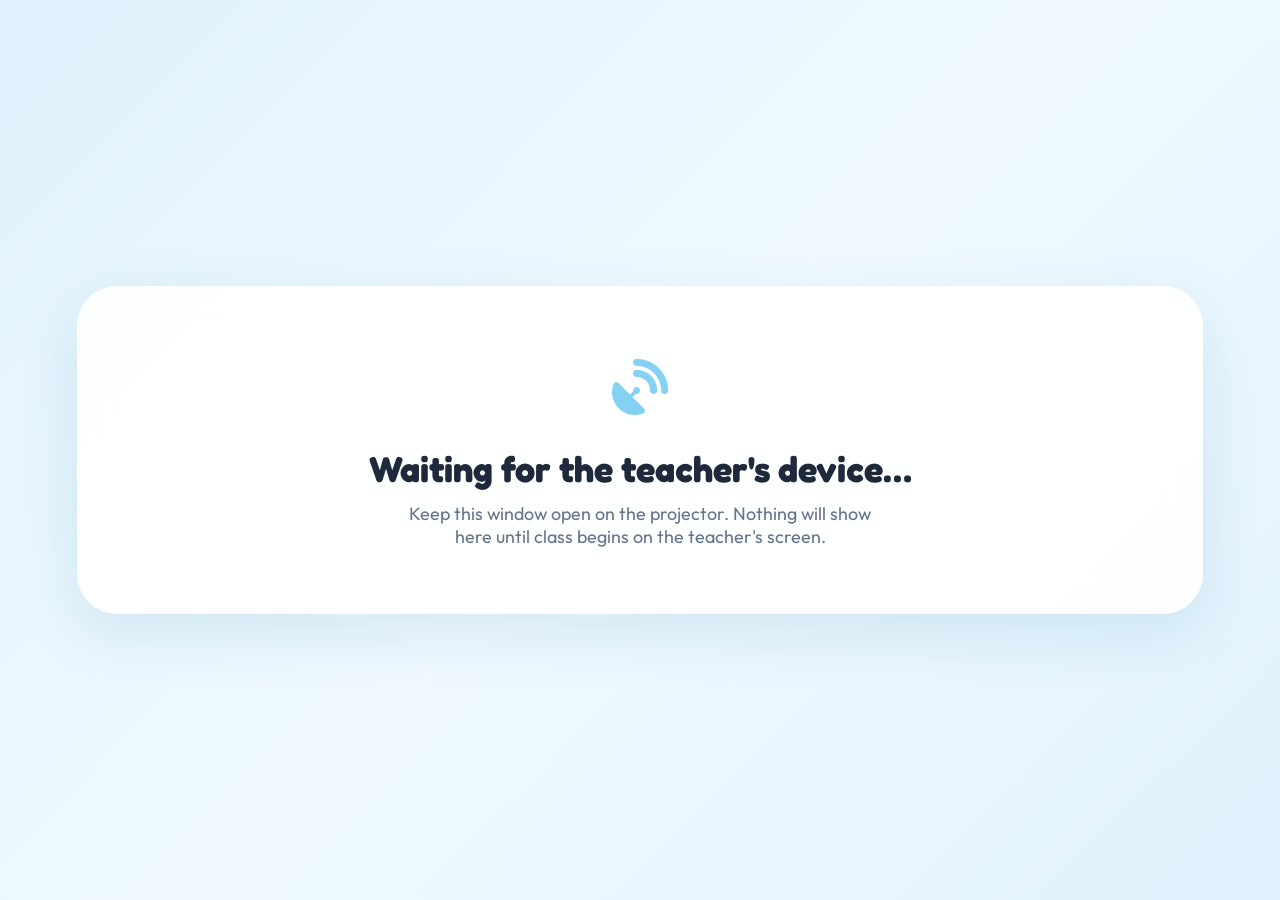
==== projector.html @ 95feb660 "Initial commit: Happy Minds portal Co-Authored-By: Claude Opus 5.5 <noreply@anthropic.com>" ====
<!DOCTYPE html>
<html lang="en">
<head>
    <meta charset="UTF-8">
    <meta name="viewport" content="width=device-width, initial-scale=1.0">
    <title>Happy Minds — Projector</title>
    <link rel="icon" type="image/png" href="assets/logo_icon.png">
    <link rel="preconnect" href="https://fonts.googleapis.com">
    <link rel="preconnect" href="https://fonts.gstatic.com" crossorigin>
    <link href="https://fonts.googleapis.com/css2?family=Outfit:wght@400;500;600;700;800;900&family=Fredoka:wght@500;600;700&display=swap" rel="stylesheet">
    <link rel="stylesheet" href="https://cdnjs.cloudflare.com/ajax/libs/font-awesome/6.4.0/css/all.min.css">
    <link rel="stylesheet" href="projector.css">
    <!-- Chapter 1's Noun Detective practice is mirrored here by reusing its
         own scoped stylesheet directly (all rules scoped under
         #chapter1-practice — see that file's header), rather than
         reinventing equivalent styles. Never loads chapter1-practice.js. -->
    <link rel="stylesheet" href="chapter1-practice.css">
    <!--
        Projector View — the second, student-facing surface described in the
        Developer Brief's "Teacher mode" section: "The projector shows only
        what students need; the script lives on the teacher's device."

        This page NEVER loads app.js and NEVER touches chapter.prep (the
        teacher script data). It only reads chapters-data.js for student-safe
        fields (video, storybook, thinkTalk question text) — so there is no
        script for anyone to find even by inspecting this page's source.

        It is driven entirely by BroadcastChannel messages sent from the
        teacher's own Explore screen in the same browser (see
        openProjectorView() and the broadcast() calls in app.js). No backend,
        no network call — same-device, same-origin, two windows.
    -->
    <script src="chapters-data.js"></script>
</head>
<body>
    <div class="projector-stage" id="projectorStage">

        <!-- Waiting screen: shown until the teacher's window sends a state -->
        <div class="proj-screen proj-waiting active" id="proj-waiting">
            <div class="proj-card">
                <div class="proj-waiting-icon"><i class="fa-solid fa-satellite-dish"></i></div>
                <h1>Waiting for the teacher's device…</h1>
                <p>Keep this window open on the projector. Nothing will show here until class begins on the teacher's screen.</p>
            </div>
        </div>

        <!-- 1. Settle & Breathe — full-bleed, same blue as .settle-card -->
        <div class="proj-screen proj-settle" id="proj-settle">
            <div class="proj-door"><i class="fa-solid fa-door-open"></i></div>
            <h1 class="proj-breathe-text" id="proj-breathe-text">Breathe in...</h1>
        </div>

        <!-- 2. Watch the video -->
        <div class="proj-screen proj-video" id="proj-video">
            <video id="projVideo" class="proj-video-el"></video>
            <div id="projYoutubePlayer" class="proj-video-el"></div>
        </div>

        <!-- 3. Storybook read-along — the same warm card as the teacher's own storybook -->
        <div class="proj-screen proj-storybook" id="proj-storybook">
            <div class="proj-storybook-card" id="proj-storybook-card">
                <div class="proj-storybook-char" id="proj-storybook-char">
                    <img id="proj-storybook-img" src="" alt="">
                </div>
                <p class="proj-storybook-text" id="proj-storybook-text"></p>

                <!-- Shown instead of the two elements above when this page has
                     its own illustration (chapters-data.js page.image) -->
                <div class="proj-storybook-illustrated" id="proj-storybook-illustrated">
                    <img class="proj-storybook-illustration" id="proj-storybook-illustration-img" src="" alt="">
                    <div class="proj-storybook-caption" id="proj-storybook-caption"></div>
                </div>
            </div>
            <div class="proj-storybook-dots" id="proj-storybook-dots"></div>
        </div>

        <!-- 4. Think & Talk — one question card at a time -->
        <div class="proj-screen proj-thinktalk" id="proj-thinktalk">
            <div class="proj-card">
                <div class="proj-thinktalk-badge"><i class="fa-solid fa-comments"></i> Think &amp; Talk</div>
                <h1 class="proj-thinktalk-question" id="proj-thinktalk-question"></h1>
            </div>
        </div>

        <!-- 5. Draw your world -->
        <div class="proj-screen proj-draw" id="proj-draw">
            <div class="proj-card">
                <h1><i class="fa-solid fa-palette"></i> Draw Your World</h1>
                <p class="proj-draw-sub">Add at least 6–7 things to your map.</p>
                <div class="proj-draw-timer" id="proj-draw-timer" style="display:none;">
                    <svg viewBox="0 0 120 120" class="proj-timer-ring">
                        <circle cx="60" cy="60" r="54" class="proj-timer-track"></circle>
                        <circle cx="60" cy="60" r="54" class="proj-timer-fill" id="proj-timer-fill"></circle>
                    </svg>
                    <span class="proj-timer-label" id="proj-timer-label">7:00</span>
                </div>
            </div>
        </div>

        <!-- 6. Wrap up -->
        <div class="proj-screen proj-wrapup" id="proj-wrapup">
            <div class="proj-card">
                <div class="proj-wrapup-emoji">👏</div>
                <h1>Give yourself a clap!</h1>
                <p>Next up: a word adventure.</p>
            </div>
        </div>

        <!-- ===== Create stage ===== -->

        <!-- Opening ritual: full-bleed cyan, door + the word wall carried over from Explore -->
        <div class="proj-screen proj-create-ritual" id="proj-create-ritual">
            <div class="proj-door"><i class="fa-solid fa-door-open"></i></div>
            <h1>Welcome back, explorers!</h1>
            <div class="proj-wall-tiles" id="proj-wall-tiles"></div>
        </div>

        <!-- Story starter, in large text -->
        <div class="proj-screen proj-create-starter" id="proj-create-starter">
            <div class="proj-card">
                <div class="proj-thinktalk-badge"><i class="fa-solid fa-flag"></i> Story Starter</div>
                <h1 class="proj-starter-text" id="proj-starter-text"></h1>
            </div>
        </div>

        <!-- Teacher's model story, revealed one sentence at a time, nouns highlighted -->
        <div class="proj-screen proj-create-model" id="proj-create-model">
            <div class="proj-card">
                <div class="proj-thinktalk-badge"><i class="fa-solid fa-chalkboard"></i> Model Story</div>
                <h1 class="proj-model-text" id="proj-model-text"></h1>
                <div class="proj-storybook-dots" id="proj-model-dots"></div>
            </div>
        </div>

        <!-- Write your story: calm countdown + reminder + word bank -->
        <div class="proj-screen proj-create-write" id="proj-create-write">
            <div class="proj-card">
                <h1><i class="fa-solid fa-pencil"></i> Write Your Story</h1>
                <p class="proj-draw-sub" id="proj-write-reminder">Use words from the wall below.</p>
                <div class="proj-wall-tiles" id="proj-write-wall-tiles"></div>
            </div>
        </div>

        <!-- Check my story: the same 3-item checklist students tick on paper -->
        <div class="proj-screen proj-create-check" id="proj-create-check">
            <div class="proj-card">
                <h1><i class="fa-solid fa-clipboard-check"></i> Check My Story</h1>
                <ul class="proj-checklist">
                    <li>I used at least 2 nouns from my list</li>
                    <li>My names start with capital letters</li>
                    <li>My story has a beginning</li>
                </ul>
            </div>
        </div>

        <!-- ===== Practice stage (generic 5-activity template, Chapters 2-24) ===== -->
        <div class="proj-screen proj-practice" id="proj-practice">
            <div class="proj-card">
                <div class="proj-practice-header">
                    <div class="proj-thinktalk-badge" id="proj-practice-badge"></div>
                    <span class="proj-practice-counter" id="proj-practice-counter"></span>
                </div>

                <!-- Word Detective: just the clue, large -->
                <div class="proj-practice-body" id="proj-practice-detective" style="display:none;">
                    <h1 class="proj-practice-clue" id="proj-practice-clue"></h1>
                </div>

                <!-- Word Sort: empty zones that fill up as the teacher places tiles -->
                <div class="proj-practice-body" id="proj-practice-sort" style="display:none;">
                    <div class="proj-sort-zones" id="proj-sort-zones"></div>
                </div>

                <!-- Sentence Builder: the sentence assembling word by word -->
                <div class="proj-practice-body" id="proj-practice-builder" style="display:none;">
                    <p class="proj-draw-sub">Building the sentence…</p>
                    <div class="proj-builder-assembly" id="proj-builder-assembly"></div>
                </div>

                <!-- Word Search: the same grid, found words highlight live -->
                <div class="proj-practice-body" id="proj-practice-search" style="display:none;">
                    <div class="proj-ws-layout">
                        <div class="proj-ws-grid" id="proj-ws-grid"></div>
                        <div class="proj-ws-word-list" id="proj-ws-word-list"></div>
                    </div>
                </div>

                <!-- Quick Check: question + options, read aloud -->
                <div class="proj-practice-body" id="proj-practice-quickcheck" style="display:none;">
                    <h1 class="proj-practice-question" id="proj-practice-question"></h1>
                    <div class="proj-quickcheck-options" id="proj-quickcheck-options"></div>
                </div>
            </div>

            <!-- Shared result flash, shown briefly on any activity -->
            <div class="proj-practice-result" id="proj-practice-result" style="display:none;"></div>
        </div>

        <!-- Chapter 1's Noun Detective — full mirror of the teacher's own
             screen (see projector.js's renderC1* functions and
             chapter1-practice.js's "PROJECTOR MIRRORING" section). Reuses
             chapter1-practice.css's classes directly; interactive controls
             (buttons, text inputs, the Hunt modal) are left out — the class
             watches, they don't tap the screen. -->
        <div class="proj-screen proj-practice-c1" id="proj-practice-c1">
            <div id="chapter1-practice">

                <div class="screen" id="screen-discover">
                    <div class="mission-header">
                        <div class="mission-badge">MISSION 1 · DISCOVER</div>
                        <h2 class="mission-title">🔎 Look Carefully!</h2>
                        <p class="mission-instruction">Can you find something we can name?</p>
                    </div>
                    <div class="guide">
                        <div class="char-token token-girl"><img src="assets/chapter1-practice/characters/girl.jpg" alt="Guide"></div>
                        <div class="guide-bubble">Let's investigate! Something glowing in the magical world...</div>
                    </div>
                    <div class="world-scene" id="proj-c1-discover-scene">
                        <img class="world-bg" src="assets/chapter1-practice/world/background.png" alt="Magical world to explore">
                    </div>
                    <div id="proj-c1-discover-result" class="center-col" style="display:none;">
                        <div class="activity-panel">
                            <div class="noun-display" id="proj-c1-discover-noun-display"></div>
                            <p style="font-size:1.2rem; color:var(--c-text-light); font-weight:500;">This is a <strong>noun</strong> — a naming word!</p>
                        </div>
                    </div>
                </div>

                <div class="screen" id="screen-classify">
                    <div class="mission-header">
                        <div class="mission-badge">MISSION 2 · CLASSIFY</div>
                        <h2 class="mission-title">📋 Classify the Noun</h2>
                        <p class="mission-instruction">Is it a Common Noun or a Proper Noun?</p>
                    </div>
                    <div class="activity-panel">
                        <div class="noun-display" id="proj-c1-classify-noun-display"></div>
                        <div id="proj-c1-classify-result" class="center-col" style="display:none; margin-top:8px;"></div>
                    </div>
                </div>

                <div class="screen" id="screen-why">
                    <div class="mission-header">
                        <div class="mission-badge">MISSION 3 · WHY?</div>
                        <h2 class="mission-title">🤔 Why is it Special?</h2>
                    </div>
                    <div class="activity-panel">
                        <div class="comparison-box">
                            <div class="comparison-item common-side">
                                <div class="comparison-word" style="color:var(--c-common);">🐉 dragon</div>
                                <div class="comparison-label" style="color:var(--c-common);">Common Noun</div>
                                <p class="comparison-sub">a general name</p>
                            </div>
                            <div class="comparison-arrow">→</div>
                            <div class="comparison-item proper-side">
                                <div class="comparison-word" style="color:var(--c-proper);">✨ Flame</div>
                                <div class="comparison-label" style="color:var(--c-proper);">Proper Noun</div>
                                <p class="comparison-sub">a special name</p>
                            </div>
                        </div>
                        <h3 style="font-size:1.4rem; margin: 20px 0 4px;">Why is <span style="color:var(--c-proper);">Flame</span> a Proper Noun?</h3>
                        <div class="options-list" id="proj-c1-why-options">
                            <div class="option-btn" data-answer="a"><span class="option-letter">A</span><span>It is an animal</span></div>
                            <div class="option-btn" data-answer="b"><span class="option-letter">B</span><span>It is a special name given to the dragon</span></div>
                            <div class="option-btn" data-answer="c"><span class="option-letter">C</span><span>It is a place</span></div>
                        </div>
                        <div id="proj-c1-why-result" class="center-col" style="display:none;"></div>
                    </div>
                </div>

                <div class="screen" id="screen-name">
                    <div class="mission-header">
                        <div class="mission-badge">MISSION 4 · NAME IT</div>
                        <h2 class="mission-title">✨ Magical Naming Machine</h2>
                    </div>
                    <div class="naming-machine">
                        <div class="naming-chips" id="proj-c1-naming-chips"></div>
                        <div class="noun-display common" id="proj-c1-naming-preview"></div>
                        <span class="noun-badge common">Common Noun</span>
                        <div class="transform-result" id="proj-c1-transform-result">
                            <div class="transform-arrow">⬇️</div>
                            <div class="noun-display proper" id="proj-c1-transform-name"></div>
                            <span class="noun-badge proper">Proper Noun</span>
                            <div class="result-card" style="margin:18px auto 0;">
                                <div class="result-emoji">✨</div>
                                <div class="result-title">Magical!</div>
                                <p class="result-text">
                                    <strong id="proj-c1-transform-common-name"></strong> is a Common Noun.<br>
                                    <strong id="proj-c1-transform-proper-name"></strong> is a Proper Noun because it's a special name!
                                </p>
                            </div>
                        </div>
                    </div>
                </div>

                <div class="screen" id="screen-fix">
                    <div class="mission-header">
                        <div class="mission-badge">MISSION 5 · FIX</div>
                        <h2 class="mission-title">🚨 Grammar Fixer</h2>
                        <div class="rule-banner">⭐ Proper Nouns begin with CAPITAL LETTERS</div>
                    </div>
                    <div class="activity-panel">
                        <div class="fixer-sentence" id="proj-c1-fixer-sentence"></div>
                        <div id="proj-c1-fixer-result" class="center-col" style="display:none;"></div>
                    </div>
                </div>

                <div class="screen" id="screen-hunt">
                    <div class="mission-header">
                        <div class="mission-badge">MISSION 6 · HUNT</div>
                        <h2 class="mission-title">🔎 Noun Hunt</h2>
                        <p class="mission-instruction">Find 5 Common Nouns, then give some special names to create 3 Proper Nouns!</p>
                    </div>
                    <div class="hunt-layout">
                        <div class="world-scene" id="proj-c1-hunt-scene">
                            <img class="world-bg" src="assets/chapter1-practice/world/background.png" alt="Magical world to explore">
                        </div>
                        <div class="hunt-sidebar">
                            <div class="collection-box common-collection">
                                <div class="collection-title common-title">📘 Common Nouns</div>
                                <div class="collection-progress" id="proj-c1-common-progress">Found: 0 / 5</div>
                                <div class="collection-items" id="proj-c1-common-collection"></div>
                            </div>
                            <div class="collection-box proper-collection">
                                <div class="collection-title proper-title">📕 Proper Nouns</div>
                                <div class="collection-progress" id="proj-c1-proper-progress">Found: 0 / 3</div>
                                <div class="collection-items" id="proj-c1-proper-collection"></div>
                            </div>
                        </div>
                    </div>
                </div>

                <div class="screen" id="screen-quickcheck">
                    <div class="mission-header">
                        <div class="mission-badge">QUICK CHECK · CLOSE</div>
                        <h2 class="mission-title">🙋 Quick Check</h2>
                        <p class="mission-instruction">Ask the class, then take a show of hands!</p>
                    </div>
                    <div class="activity-panel" id="proj-c1-quickcheck-panel"></div>
                </div>

                <div class="screen" id="screen-complete">
                    <div class="completion-screen">
                        <span class="trophy-icon">🏆</span>
                        <h2 class="completion-title">🌟 Practice Complete! 🌟</h2>
                        <p class="completion-subtitle">You are officially Noun Detectives!</p>
                        <div class="checklist" id="proj-c1-completion-checklist"></div>
                    </div>
                </div>

            </div>
        </div>

        <!-- ===== Perform stage ===== -->

        <!-- Feedback frame, modeled before pairs begin — full-bleed green -->
        <div class="proj-screen proj-perform-frame" id="proj-perform-frame">
            <div class="proj-thinktalk-badge"><i class="fa-solid fa-comments"></i> Feedback Frame</div>
            <h1>"I loved ___.<br>One cool thing: ___."</h1>
        </div>

        <!-- Pair share: a big, calm countdown driven by the teacher's controls -->
        <div class="proj-screen proj-perform-pair" id="proj-perform-pair">
            <div class="proj-card">
                <h1><i class="fa-solid fa-user-group"></i> Pair Share</h1>
                <p class="proj-draw-sub">Read slowly — like telling a secret.</p>
                <div class="proj-draw-timer" style="display:flex;">
                    <svg viewBox="0 0 120 120" class="proj-timer-ring">
                        <circle cx="60" cy="60" r="54" class="proj-timer-track"></circle>
                        <circle cx="60" cy="60" r="54" class="proj-timer-fill" id="proj-pair-timer-fill"></circle>
                    </svg>
                    <span class="proj-timer-label" id="proj-pair-timer-label">4:00</span>
                </div>
            </div>
        </div>

        <!-- Explorer's Stage: volunteer spotlight + applause -->
        <div class="proj-screen proj-perform-spotlight" id="proj-perform-spotlight">
            <div class="proj-card">
                <div class="proj-spotlight-icon" id="proj-spotlight-icon"><i class="fa-solid fa-microphone"></i></div>
                <h1 id="proj-spotlight-text">Ask for a volunteer…</h1>
            </div>
        </div>

        <!-- Close: the door closes on today's session — full-bleed green -->
        <div class="proj-screen proj-perform-close" id="proj-perform-close">
            <div class="proj-door closing"><i class="fa-solid fa-door-closed"></i></div>
            <h1>See you next time, explorers!</h1>
        </div>

    </div>

    <script src="projector.js"></script>
    <!-- YouTube IFrame API: loaded async, calls window.onYouTubeIframeAPIReady (defined in projector.js) when ready -->
    <script src="https://www.youtube.com/iframe_api"></script>
</body>
</html>
---- projector.css ----
/* ==========================================================================
   Projector View — the SAME Happy Minds UI as the teacher's screen, just
   large-format for the back of the room. Reuses the app's real design
   system (sky-gradient background, white glass cards, the exact ritual/
   stage gradients) instead of inventing a separate dark "presentation"
   theme — this page never loads styles.css, so the values below are
   duplicated on purpose, not reinvented.
   ========================================================================== */

:root {
    --primary-blue: #0EA5E9;
    --accent-green: #10B981;
    --accent-orange: #F59E0B;
    --accent-pink: #EC4899;
    --accent-cyan: #06B6D4;
    --text-dark: #1E293B;
    --text-muted: #64748B;

    --bg-gradient-sky: linear-gradient(135deg, #E0F2FE 0%, #F0F9FF 50%, #E0F2FE 100%);
    --shadow-soft: 0 10px 30px rgba(14, 116, 144, 0.08);

    --font-display: 'Fredoka', 'Outfit', sans-serif;
    --font-main: 'Outfit', sans-serif;
}

* { box-sizing: border-box; margin: 0; padding: 0; }

html, body {
    width: 100%;
    height: 100%;
    overflow: hidden;
    background: var(--bg-gradient-sky);
    font-family: var(--font-main);
    color: var(--text-dark);
}

.projector-stage {
    position: relative;
    width: 100vw;
    height: 100vh;
}

.proj-screen {
    position: absolute;
    inset: 0;
    display: flex;
    flex-direction: column;
    align-items: center;
    justify-content: center;
    text-align: center;
    padding: 5vh 6vw;
    opacity: 0;
    visibility: hidden;
    transform: scale(0.98);
    transition: opacity 0.5s ease, transform 0.5s ease;
}

.proj-screen.active {
    opacity: 1;
    visibility: visible;
    transform: scale(1);
}

/* A floating white card, scaled up — the same surface as .hero-card /
   .reveal-card / .think-talk-section, just bigger. Most screens sit on
   this; the few full-bleed colour screens (settle, rituals) opt out via
   the .proj-full-bleed modifier below. */
.proj-card {
    background: rgba(255, 255, 255, 0.92);
    backdrop-filter: blur(16px);
    border: 2px solid rgba(255, 255, 255, 0.7);
    border-radius: 40px;
    box-shadow: 0 20px 60px rgba(14, 116, 144, 0.12);
    padding: clamp(32px, 5vw, 72px) clamp(32px, 6vw, 96px);
    max-width: 1300px;
    width: 100%;
    display: flex;
    flex-direction: column;
    align-items: center;
}

.proj-badge, .proj-thinktalk-badge {
    display: inline-flex;
    align-items: center;
    gap: 10px;
    background: #F0F9FF;
    color: var(--primary-blue);
    border-radius: 9999px;
    padding: 10px 24px;
    font-weight: 800;
    font-size: clamp(14px, 1.3vw, 18px);
    margin-bottom: clamp(24px, 3vw, 40px);
}

/* ---------- Waiting ---------- */
.proj-waiting-icon {
    font-size: 56px;
    color: var(--primary-blue);
    opacity: 0.5;
    margin-bottom: 24px;
}

.proj-waiting h1 {
    font-family: var(--font-display);
    font-size: clamp(24px, 3vw, 36px);
    color: var(--text-dark);
    margin-bottom: 12px;
}

.proj-waiting p {
    font-size: clamp(14px, 1.4vw, 18px);
    color: var(--text-muted);
    max-width: 480px;
}

/* ---------- 1. Settle & breathe ---------- */
/* Full-bleed, exactly .settle-card's blue gradient — the same "opening
   ritual" colour the teacher's own screen uses for this step. */
.proj-settle {
    background: linear-gradient(135deg, #0EA5E9, #0284C7);
    color: white;
}

.proj-door {
    width: clamp(120px, 14vw, 200px);
    height: clamp(120px, 14vw, 200px);
    border-radius: 50%;
    background: rgba(255, 255, 255, 0.18);
    display: flex;
    align-items: center;
    justify-content: center;
    font-size: clamp(50px, 7vw, 90px);
    margin-bottom: 40px;
    animation: proj-float 3s ease-in-out infinite;
}

.proj-breathe-text {
    font-family: var(--font-display);
    font-weight: 600;
    font-size: clamp(36px, 6vw, 72px);
    letter-spacing: 0.5px;
}

@keyframes proj-float {
    0%, 100% { transform: translateY(0); }
    50% { transform: translateY(-10px); }
}

/* ---------- 2. Video ---------- */
/* Deliberately the one dark screen — matches .video-player-card's own
   near-black background elsewhere in the app, which is how video already
   looks everywhere, not an invented theme. */
.proj-video {
    background: #0F172A;
    padding: 3vh 3vw;
}

.proj-video-el {
    width: 100%;
    height: 100%;
    max-width: 1700px;
    border-radius: 28px;
    box-shadow: 0 30px 80px rgba(0, 0, 0, 0.45);
    background: black;
}

video.proj-video-el { object-fit: contain; }

/* ---------- 3. Storybook ---------- */
/* The exact .storybook-card treatment (warm cream/gold), just bigger. */
.proj-storybook-card {
    background: linear-gradient(135deg, #FFFBEB, #FEF3C7);
    border: 3px solid #FDE68A;
    border-radius: 40px;
    box-shadow: 0 20px 60px rgba(217, 119, 6, 0.15);
    padding: clamp(32px, 5vw, 72px) clamp(40px, 6vw, 96px);
    max-width: 1400px;
    width: 100%;
    display: flex;
    flex-direction: row;
    align-items: center;
    gap: clamp(32px, 5vw, 64px);
}

.proj-storybook-char {
    flex-shrink: 0;
    width: clamp(160px, 18vw, 280px);
    height: clamp(160px, 18vw, 280px);
    border-radius: 50%;
    background: white;
    border: 5px solid #FCD34D;
    box-shadow: 0 10px 28px rgba(217, 119, 6, 0.25);
    display: flex;
    align-items: center;
    justify-content: center;
    overflow: hidden;
}

.proj-storybook-char.empty {
    background: linear-gradient(135deg, #FEF3C7, #FDE68A);
}

.proj-storybook-char.empty::after {
    content: '\f52d';
    font-family: 'Font Awesome 6 Free';
    font-weight: 900;
    font-size: clamp(36px, 4vw, 56px);
    color: #D97706;
    opacity: 0.6;
}

.proj-storybook-char img {
    width: 100%;
    height: 100%;
    object-fit: cover;
}

.proj-storybook-text {
    font-family: 'Fredoka', var(--font-main);
    font-size: clamp(24px, 2.8vw, 38px);
    line-height: 1.6;
    font-weight: 500;
    color: #78350F;
    text-align: left;
}

.proj-storybook-dots {
    position: absolute;
    bottom: 5vh;
    left: 50%;
    transform: translateX(-50%);
    display: flex;
    gap: 10px;
}

.proj-storybook-dots .dot {
    width: 12px;
    height: 12px;
    border-radius: 50%;
    background: rgba(14, 116, 144, 0.18);
}

.proj-storybook-dots .dot.active {
    background: var(--primary-blue);
    box-shadow: 0 0 0 5px rgba(14, 165, 233, 0.18);
}

/* Illustrated storybook page on the projector — same gradient-scrim
   caption technique as the teacher/student screens, scaled up for
   viewing-distance legibility. No read-aloud button here: narration plays
   from whichever device's teacher or student tapped it, not duplicated. */
.proj-storybook-illustrated { display: none; }

.proj-storybook-card.illustrated {
    display: block;
    padding: 0;
    border-width: 0;
    background: #0F172A;
    box-shadow: 0 20px 60px rgba(0,0,0,0.35);
    overflow: hidden;
    max-width: 1400px;
}

.proj-storybook-card.illustrated .proj-storybook-char,
.proj-storybook-card.illustrated .proj-storybook-text {
    display: none;
}

.proj-storybook-card.illustrated .proj-storybook-illustrated {
    display: block;
    position: relative;
}

.proj-storybook-illustration {
    display: block;
    width: 100%;
    aspect-ratio: 2048 / 768;
    object-fit: cover;
}

.proj-storybook-caption {
    position: absolute;
    left: 0;
    right: 0;
    bottom: 0;
    padding: clamp(20px, 3vw, 40px);
    background: linear-gradient(to top, rgba(15,23,42,0.9) 0%, rgba(15,23,42,0.6) 60%, transparent 100%);
    color: white;
    font-family: 'Fredoka', var(--font-main);
    font-size: clamp(20px, 2.4vw, 32px);
    line-height: 1.5;
    font-weight: 500;
    text-align: left;
}

@media (max-width: 900px) {
    .proj-storybook-card { flex-direction: column; text-align: center; gap: 28px; }
    .proj-storybook-text { text-align: center; }
}

/* ---------- 4. Think & Talk ---------- */
.proj-thinktalk-question {
    font-family: var(--font-display);
    font-weight: 600;
    font-size: clamp(32px, 4.6vw, 58px);
    max-width: 1000px;
    line-height: 1.35;
    color: var(--text-dark);
}

/* ---------- 5. Draw ---------- */
.proj-draw h1 {
    font-family: var(--font-display);
    font-size: clamp(30px, 4vw, 50px);
    margin-bottom: 16px;
    color: var(--text-dark);
}

.proj-draw h1 i { color: var(--accent-pink); margin-right: 14px; }

.proj-draw-sub {
    font-size: clamp(16px, 1.8vw, 22px);
    color: var(--text-muted);
    margin-bottom: 44px;
}

.proj-draw-timer {
    position: relative;
    width: clamp(140px, 16vw, 220px);
    height: clamp(140px, 16vw, 220px);
}

.proj-timer-ring { width: 100%; height: 100%; transform: rotate(-90deg); }

.proj-timer-track {
    fill: none;
    stroke: #E0F2FE;
    stroke-width: 8;
}

.proj-timer-fill {
    fill: none;
    stroke: var(--accent-green);
    stroke-width: 8;
    stroke-linecap: round;
    stroke-dasharray: 339.3;
    stroke-dashoffset: 0;
    transition: stroke-dashoffset 1s linear, stroke 0.3s ease;
}

.proj-timer-label {
    position: absolute;
    inset: 0;
    display: flex;
    align-items: center;
    justify-content: center;
    font-size: clamp(24px, 3vw, 38px);
    font-weight: 800;
    color: var(--text-dark);
}

/* ---------- 6. Wrap up ---------- */
.proj-wrapup-emoji {
    font-size: clamp(60px, 8vw, 110px);
    margin-bottom: 24px;
}

.proj-wrapup h1 {
    font-family: var(--font-display);
    font-size: clamp(32px, 4.5vw, 56px);
    margin-bottom: 12px;
    color: var(--text-dark);
}

.proj-wrapup p {
    font-size: clamp(16px, 1.8vw, 22px);
    color: var(--text-muted);
}

/* ---------- Create stage ---------- */
/* Opening ritual is full-bleed cyan, matching .ritual-card.theme-create. */
.proj-create-ritual {
    background: linear-gradient(135deg, #06B6D4, #0E7490);
    color: white;
}

.proj-create-ritual h1 {
    font-family: var(--font-display);
    font-size: clamp(28px, 4vw, 48px);
    margin-bottom: 36px;
}

.proj-wall-tiles {
    display: flex;
    flex-wrap: wrap;
    gap: 12px;
    justify-content: center;
    max-width: 1000px;
}

.proj-wall-tiles .tile {
    background: rgba(255, 255, 255, 0.16);
    border: 1.5px solid rgba(255, 255, 255, 0.3);
    border-radius: 9999px;
    padding: 10px 22px;
    font-size: clamp(14px, 1.6vw, 20px);
    font-weight: 700;
}

.proj-wall-tiles-empty {
    color: rgba(255, 255, 255, 0.6);
    font-size: 16px;
}

.proj-starter-text {
    font-family: var(--font-display);
    font-weight: 600;
    font-size: clamp(32px, 5vw, 58px);
    max-width: 1000px;
    line-height: 1.35;
    color: var(--text-dark);
}

.proj-model-text {
    font-size: clamp(26px, 3.2vw, 42px);
    line-height: 1.55;
    font-weight: 500;
    max-width: 1000px;
    margin-bottom: 36px;
    color: var(--text-dark);
}

.proj-model-text .noun-highlight {
    color: var(--primary-blue);
    background: #E0F2FE;
    padding: 1px 8px;
    border-radius: 8px;
}

.proj-create-write h1, .proj-create-check h1 {
    font-family: var(--font-display);
    font-size: clamp(28px, 4vw, 46px);
    margin-bottom: 12px;
    color: var(--text-dark);
}

.proj-create-write h1 i, .proj-create-check h1 i { color: var(--accent-pink); margin-right: 14px; }

#proj-write-reminder { margin-bottom: 36px; }

.proj-create-write .proj-wall-tiles .tile,
.proj-create-write .proj-wall-tiles-empty {
    color: var(--text-dark);
    background: #F0F9FF;
    border: 1.5px solid #BAE6FD;
}

.proj-checklist {
    list-style: none;
    display: flex;
    flex-direction: column;
    gap: 18px;
    margin-top: 20px;
    font-size: clamp(20px, 2.4vw, 30px);
    font-weight: 700;
    color: var(--text-dark);
}

.proj-checklist li {
    display: flex;
    align-items: center;
    gap: 16px;
}

.proj-checklist li::before {
    content: '\f0c8';
    font-family: 'Font Awesome 6 Free';
    font-weight: 400;
    color: var(--accent-green);
    font-size: 0.8em;
}

/* ---------- Practice stage (generic 5-activity template) ---------- */
.proj-practice-header {
    display: flex;
    align-items: center;
    gap: 16px;
    margin-bottom: 40px;
}

.proj-practice-counter {
    color: var(--text-muted);
    font-weight: 700;
    font-size: 14px;
}

.proj-practice-body {
    width: 100%;
    max-width: 1100px;
    display: flex;
    flex-direction: column;
    align-items: center;
}

.proj-practice-clue, .proj-practice-question {
    font-family: var(--font-display);
    font-weight: 600;
    font-size: clamp(28px, 4vw, 48px);
    line-height: 1.4;
    color: var(--text-dark);
}

.proj-sort-zones {
    display: flex;
    gap: 32px;
    width: 100%;
    justify-content: center;
    flex-wrap: wrap;
}

/* The real .noun-zone look: white card, dashed border. */
.proj-sort-zone {
    background: #F8FAFC;
    border: 2px dashed #CBD5E1;
    border-radius: 20px;
    padding: 24px;
    min-width: 280px;
    flex: 1;
    max-width: 420px;
}

.proj-sort-zone h4 {
    font-family: var(--font-display);
    font-size: clamp(18px, 2vw, 26px);
    margin-bottom: 6px;
    color: var(--text-dark);
}

.proj-sort-zone .hint { color: var(--text-muted); font-size: 14px; font-style: italic; margin-bottom: 16px; display: block; }

.proj-sort-zone-items {
    display: flex;
    flex-wrap: wrap;
    gap: 10px;
    min-height: 40px;
    justify-content: center;
}

/* The real .noun-zone-chip look: solid green pill. */
.proj-sort-zone-items .chip {
    background: var(--accent-green);
    color: white;
    font-weight: 700;
    padding: 8px 16px;
    border-radius: 9999px;
    font-size: 15px;
}

.proj-builder-assembly {
    display: flex;
    flex-wrap: wrap;
    gap: 14px;
    justify-content: center;
    min-height: 70px;
    align-items: center;
}

/* The real .word-tile look */
.proj-builder-assembly .word {
    background: #F8FAFC;
    border: 2px solid #E2E8F0;
    border-radius: 14px;
    padding: 12px 22px;
    font-size: clamp(18px, 2.2vw, 28px);
    font-weight: 700;
    color: var(--text-dark);
}

.proj-ws-layout { display: flex; gap: 48px; align-items: flex-start; justify-content: center; flex-wrap: wrap; }

.proj-ws-grid {
    display: grid;
    gap: 4px;
    background: #F8FAFC;
    padding: 12px;
    border-radius: 16px;
    border: 2px solid #E2E8F0;
}

.proj-ws-grid .cell {
    width: clamp(28px, 2.6vw, 42px);
    height: clamp(28px, 2.6vw, 42px);
    display: flex;
    align-items: center;
    justify-content: center;
    font-weight: 700;
    font-size: clamp(14px, 1.3vw, 18px);
    border-radius: 6px;
    color: var(--text-dark);
}

.proj-ws-grid .cell.found { background: var(--accent-green); color: white; }

.proj-ws-word-list {
    display: flex;
    flex-direction: column;
    gap: 10px;
    font-size: clamp(16px, 1.6vw, 22px);
    font-weight: 700;
}

.proj-ws-word-list .word { color: var(--text-muted); transition: color 0.3s; }
.proj-ws-word-list .word.found { color: var(--accent-green); text-decoration: line-through; }

.proj-quickcheck-options {
    display: grid;
    grid-template-columns: repeat(2, 1fr);
    gap: 16px;
    width: 100%;
    margin-top: 32px;
}

.proj-quickcheck-options .option {
    background: #F8FAFC;
    border: 1.5px solid #E2E8F0;
    border-radius: 18px;
    padding: 18px 22px;
    font-size: clamp(16px, 1.8vw, 22px);
    font-weight: 600;
    text-align: left;
    display: flex;
    gap: 14px;
    color: var(--text-dark);
}

.proj-quickcheck-options .option .letter {
    width: 32px;
    height: 32px;
    border-radius: 50%;
    background: var(--primary-blue);
    color: white;
    display: flex;
    align-items: center;
    justify-content: center;
    font-weight: 800;
    flex-shrink: 0;
}

.proj-practice-result {
    position: absolute;
    bottom: 6vh;
    font-family: var(--font-display);
    font-size: clamp(22px, 3vw, 36px);
    font-weight: 700;
    padding: 14px 32px;
    border-radius: 9999px;
}

.proj-practice-result.correct { background: #ECFDF5; color: #047857; border: 2px solid #A7F3D0; }
.proj-practice-result.wrong { background: #FDF2F8; color: #9D174D; border: 2px solid #FBCFE8; }

/* Chapter 1's Noun Detective projector mirror reuses chapter1-practice.css's
   own classes directly (loaded alongside this file) so it's pixel-faithful
   to the teacher's own screen — only the interactive controls (buttons,
   text inputs, the Hunt modal) are left out, since the projector shows
   state, not controls a student would click. Two overrides are needed to
   fit that reused markup into this page's full-bleed .proj-screen shell
   instead of its native full-page scroll layout. */
.proj-practice-c1 {
    align-items: stretch;
    overflow-y: auto;
    padding: 4vh 4vw;
}

.proj-practice-c1 #chapter1-practice .screen {
    min-height: 0;
    padding: 0;
    width: 100%;
}

.proj-practice-c1 #chapter1-practice .screen.active {
    justify-content: center;
}

/* ---------- Perform stage ---------- */
/* Feedback frame & close share .ritual-card.theme-perform's green gradient. */
.proj-perform-frame, .proj-perform-close {
    background: linear-gradient(135deg, #10B981, #047857);
    color: white;
}

.proj-perform-frame h1 {
    font-family: var(--font-display);
    font-size: clamp(32px, 5vw, 56px);
    line-height: 1.4;
}

.proj-perform-close h1 {
    font-family: var(--font-display);
    font-size: clamp(30px, 4.4vw, 48px);
    margin-top: 20px;
}

.proj-perform-close .proj-door { background: rgba(255, 255, 255, 0.16); animation: none; }

.proj-spotlight-icon {
    font-size: clamp(50px, 7vw, 90px);
    color: var(--accent-orange);
    margin-bottom: 28px;
}

.proj-spotlight-icon.active {
    color: var(--accent-pink);
    animation: proj-pulse 1.2s ease-in-out infinite;
}

@keyframes proj-pulse {
    0%, 100% { transform: scale(1); }
    50% { transform: scale(1.15); }
}

.proj-perform-spotlight h1 {
    font-family: var(--font-display);
    font-size: clamp(34px, 5vw, 64px);
    color: var(--text-dark);
}

@media (prefers-reduced-motion: reduce) {
    .proj-door { animation: none; }
    .proj-spotlight-icon.active { animation: none; }
    .proj-screen { transition: opacity 0.2s linear; transform: none; }
}
---- chapter1-practice.css ----
/* ============================================
       CHAPTER 1 PRACTICE — NOUN DETECTIVE
       All styles scoped to #chapter1-practice.
       This block must never leak selectors that
       target bare html/body/button/img/h1-h3 etc.
       ============================================ */

    #chapter1-practice, #chapter1-practice *, #chapter1-practice *::before, #chapter1-practice *::after {
        box-sizing: border-box;
        margin: 0;
        padding: 0;
    }

    #chapter1-practice {
        --c-primary: #4A6CF7;
        --c-primary-light: #6B8BFF;
        --c-accent: #FF9F43;
        --c-accent-dark: #E8872E;
        --c-success: #28C76F;
        --c-success-light: #48E08A;
        --c-error: #FF6B6B;
        --c-warning: #FECA57;
        --c-purple: #A855F7;
        --c-pink: #EC4899;
        --c-sky: #B8E4FF;
        --c-bg: #F0F6FF;
        --c-bg-warm: #FFF8F0;
        --c-text: #2D3748;
        --c-text-light: #718096;
        --c-white: #FFFFFF;
        --c-card: #FFFFFF;
        --c-common: #3B82F6;
        --c-proper: #A855F7;
        --shadow-sm: 0 2px 8px rgba(0,0,0,0.08);
        --shadow-md: 0 4px 16px rgba(0,0,0,0.12);
        --shadow-lg: 0 8px 32px rgba(0,0,0,0.16);
        --shadow-glow: 0 0 20px rgba(74,108,247,0.3);
        --radius-sm: 12px;
        --radius-md: 20px;
        --radius-lg: 28px;
        --radius-xl: 36px;
        --font-display: 'Fredoka', sans-serif;
        --font-body: 'Outfit', sans-serif;
        --transition: 0.3s cubic-bezier(0.4, 0, 0.2, 1);

        font-family: var(--font-body);
        color: var(--c-text);
        background: linear-gradient(135deg, #E0ECFF 0%, #F0F6FF 30%, #FFF8F0 70%, #FFE8CC 100%);
        min-height: 100vh;
        overflow-x: hidden;
        position: relative;
        line-height: 1.4;
    }

    #chapter1-practice h1,
    #chapter1-practice h2,
    #chapter1-practice h3,
    #chapter1-practice h4 {
        font-family: var(--font-display);
        line-height: 1.25;
    }

    #chapter1-practice button {
        font-family: var(--font-body);
    }

    #chapter1-practice img {
        max-width: 100%;
        display: block;
    }

    /* --- SCREEN SYSTEM --- */
    #chapter1-practice .screen {
        display: none;
        min-height: 100vh;
        padding: 32px 24px 60px;
        width: 100%;
    }
    #chapter1-practice .screen.active {
        display: flex;
        flex-direction: column;
        align-items: center;
        animation: fadeSlideIn 0.5s ease forwards;
    }

    @keyframes fadeSlideIn {
        from { opacity: 0; transform: translateY(16px); }
        to { opacity: 1; transform: translateY(0); }
    }
    @keyframes bounceIn {
        0% { opacity: 0; transform: scale(0.3); }
        50% { transform: scale(1.06); }
        70% { transform: scale(0.96); }
        100% { opacity: 1; transform: scale(1); }
    }
    @keyframes popIn {
        0% { opacity: 0; transform: scale(0); }
        70% { transform: scale(1.08); }
        100% { opacity: 1; transform: scale(1); }
    }
    @keyframes sparkle {
        0%, 100% { opacity: 0; transform: scale(0) rotate(0deg); }
        50% { opacity: 1; transform: scale(1) rotate(180deg); }
    }
    @keyframes float {
        0%, 100% { transform: translateY(0); }
        50% { transform: translateY(-8px); }
    }
    @keyframes pulse {
        0%, 100% { transform: scale(1); }
        50% { transform: scale(1.05); }
    }
    @keyframes slideUp {
        from { opacity: 0; transform: translateY(16px); }
        to { opacity: 1; transform: translateY(0); }
    }
    @keyframes confettiFall {
        0% { transform: translateY(-100vh) rotate(0deg); opacity: 1; }
        100% { transform: translateY(100vh) rotate(720deg); opacity: 0; }
    }
    @keyframes shineAcross {
        0% { left: -100%; }
        100% { left: 200%; }
    }
    @keyframes hotspotPulse {
        0%, 100% { box-shadow: 0 4px 14px rgba(0,0,0,0.18), 0 0 0 0 rgba(255,200,60,0.45); }
        50% { box-shadow: 0 4px 18px rgba(0,0,0,0.22), 0 0 0 10px rgba(255,200,60,0); }
    }
    @keyframes shakeX {
        0%, 100% { transform: translateX(0); }
        20% { transform: translateX(-8px); }
        40% { transform: translateX(8px); }
        60% { transform: translateX(-6px); }
        80% { transform: translateX(6px); }
    }

    /* --- LAYOUT HELPERS (fix: block cards were left-aligned inside
         wider parents because they only had margin:X 0, not auto) --- */
    #chapter1-practice .center-col {
        width: 100%;
        display: flex;
        flex-direction: column;
        align-items: center;
    }

    /* --- PROGRESS BAR --- */
    #chapter1-practice .progress-bar {
        display: flex;
        align-items: flex-start;
        justify-content: center;
        gap: 0;
        margin: 4px 0 32px;
        width: 100%;
        max-width: 920px;
    }
    #chapter1-practice .progress-step {
        display: flex;
        flex-direction: column;
        align-items: center;
        gap: 8px;
        flex: 1;
        position: relative;
        min-width: 0;
    }
    #chapter1-practice .progress-step::after {
        content: '';
        position: absolute;
        top: 22px;
        left: 50%;
        width: 100%;
        height: 4px;
        background: #D1D5DB;
        border-radius: 2px;
        z-index: 0;
    }
    #chapter1-practice .progress-step:last-child::after { display: none; }
    #chapter1-practice .progress-step.completed::after { background: var(--c-success); }
    #chapter1-practice .progress-step.active::after {
        background: linear-gradient(90deg, var(--c-primary) 50%, #D1D5DB 50%);
    }

    #chapter1-practice .progress-circle {
        width: 44px;
        height: 44px;
        border-radius: 50%;
        background: #E2E8F0;
        color: #94A3B8;
        display: flex;
        align-items: center;
        justify-content: center;
        font-weight: 700;
        font-size: 1.1rem;
        z-index: 1;
        transition: var(--transition);
        border: 3px solid transparent;
        flex-shrink: 0;
    }
    #chapter1-practice .progress-step.active .progress-circle {
        background: var(--c-primary);
        color: white;
        border-color: var(--c-primary-light);
        box-shadow: 0 0 12px rgba(74,108,247,0.4);
    }
    #chapter1-practice .progress-step.completed .progress-circle {
        background: var(--c-success);
        color: white;
        border-color: var(--c-success-light);
    }
    #chapter1-practice .progress-label {
        font-size: 0.82rem;
        font-weight: 600;
        color: #94A3B8;
        transition: var(--transition);
        text-align: center;
    }
    #chapter1-practice .progress-step.active .progress-label { color: var(--c-primary); }
    #chapter1-practice .progress-step.completed .progress-label { color: var(--c-success); }

    /* --- CHARACTER TOKEN (circular, crops out the flat studio
         background of the source photos instead of showing it as
         a box) --- */
    #chapter1-practice .char-token {
        position: relative;
        border-radius: 50%;
        overflow: hidden;
        border: 4px solid rgba(255,255,255,0.9);
        box-shadow: var(--shadow-md);
        flex-shrink: 0;
    }
    #chapter1-practice .char-token img {
        width: 100%;
        height: 100%;
        object-fit: cover;
    }
    #chapter1-practice .char-token::after {
        content: '';
        position: absolute;
        inset: 0;
        border-radius: 50%;
        box-shadow: inset 0 -6px 10px rgba(0,0,0,0.12);
        pointer-events: none;
    }
    #chapter1-practice .char-token.token-dragon img { object-position: 50% 55%; }
    #chapter1-practice .char-token.token-girl img { object-position: 50% 12%; }
    #chapter1-practice .char-token.token-bird img { object-position: 48% 32%; }

    /* --- INTRO SCREEN --- */
    #chapter1-practice .intro-hero {
        position: relative;
        width: 100%;
        max-width: 1100px;
        border-radius: var(--radius-lg);
        overflow: hidden;
        margin-bottom: 30px;
        box-shadow: var(--shadow-lg);
    }
    #chapter1-practice .intro-hero img.hero-bg {
        width: 100%;
        height: 400px;
        object-fit: cover;
        display: block;
    }
    #chapter1-practice .intro-overlay {
        position: absolute;
        inset: 0;
        background: linear-gradient(to bottom, rgba(0,0,0,0.05) 0%, rgba(0,0,0,0.42) 100%);
        display: flex;
        flex-direction: column;
        align-items: center;
        justify-content: center;
        padding: 40px;
        text-align: center;
    }
    #chapter1-practice .intro-chapter-badge {
        background: rgba(255,255,255,0.92);
        backdrop-filter: blur(10px);
        padding: 10px 28px;
        border-radius: 50px;
        font-family: var(--font-display);
        font-size: 1.1rem;
        font-weight: 600;
        color: var(--c-primary);
        margin-bottom: 14px;
        box-shadow: var(--shadow-sm);
    }
    #chapter1-practice .intro-title {
        font-size: 3rem;
        color: white;
        text-shadow: 0 3px 12px rgba(0,0,0,0.45);
        text-align: center;
        line-height: 1.15;
    }
    #chapter1-practice .intro-subtitle-badge {
        background: rgba(255,255,255,0.18);
        backdrop-filter: blur(8px);
        padding: 6px 20px;
        border-radius: 50px;
        color: rgba(255,255,255,0.95);
        font-size: 1rem;
        margin-top: 14px;
        border: 1px solid rgba(255,255,255,0.3);
    }

    #chapter1-practice .intro-characters {
        position: absolute;
        inset: 0;
        pointer-events: none;
    }
    #chapter1-practice .intro-token {
        position: absolute;
    }
    #chapter1-practice .intro-token .token-shadow {
        position: absolute;
        left: 50%;
        bottom: -8px;
        width: 70%;
        height: 14px;
        background: radial-gradient(ellipse at center, rgba(0,0,0,0.28) 0%, rgba(0,0,0,0) 72%);
        transform: translateX(-50%);
        border-radius: 50%;
    }
    #chapter1-practice .intro-token.dragon-token {
        bottom: 14px;
        right: 6%;
        width: 128px;
        height: 128px;
        animation: float 3.2s ease-in-out infinite;
    }
    #chapter1-practice .intro-token.girl-token {
        bottom: 6px;
        left: 6%;
        width: 108px;
        height: 108px;
    }
    #chapter1-practice .intro-token.bird-token {
        top: 26px;
        right: 26%;
        width: 76px;
        height: 76px;
        animation: float 2.6s ease-in-out infinite 0.4s;
    }
    #chapter1-practice .intro-token .char-token {
        width: 100%;
        height: 100%;
        border-color: rgba(255,255,255,0.85);
    }

    /* --- NOUN DETECTIVE SECTION --- */
    #chapter1-practice .detective-section {
        background: var(--c-white);
        border-radius: var(--radius-lg);
        padding: 40px 50px;
        max-width: 1100px;
        width: 100%;
        box-shadow: var(--shadow-md);
        text-align: center;
        margin-bottom: 30px;
    }
    #chapter1-practice .detective-title {
        font-size: 2.6rem;
        color: var(--c-text);
        display: flex;
        align-items: center;
        justify-content: center;
        gap: 14px;
        margin-bottom: 12px;
    }
    #chapter1-practice .detective-title .emoji { font-size: 2.3rem; }
    #chapter1-practice .detective-subtitle {
        font-size: 1.25rem;
        color: var(--c-text-light);
        margin-bottom: 28px;
        font-weight: 500;
    }

    /* --- BUTTONS --- */
    #chapter1-practice .btn {
        display: inline-flex;
        align-items: center;
        justify-content: center;
        gap: 10px;
        min-height: 64px;
        padding: 0 40px;
        border-radius: 60px;
        font-family: var(--font-display);
        font-size: 1.3rem;
        font-weight: 700;
        border: none;
        cursor: pointer;
        transition: var(--transition);
        text-decoration: none;
        position: relative;
        overflow: hidden;
        line-height: 1;
    }
    #chapter1-practice .btn::after {
        content: '';
        position: absolute;
        top: 0;
        left: -100%;
        width: 60%;
        height: 100%;
        background: linear-gradient(90deg, transparent, rgba(255,255,255,0.2), transparent);
        transition: 0.5s;
    }
    #chapter1-practice .btn:hover::after {
        animation: shineAcross 0.6s ease;
    }
    #chapter1-practice .btn:disabled {
        opacity: 0.5;
        cursor: not-allowed;
        transform: none !important;
    }
    #chapter1-practice .btn-primary {
        background: linear-gradient(135deg, var(--c-success) 0%, #20B05E 100%);
        color: white;
        box-shadow: 0 4px 16px rgba(40,199,111,0.35);
    }
    #chapter1-practice .btn-primary:hover:not(:disabled) {
        transform: translateY(-3px) scale(1.03);
        box-shadow: 0 8px 24px rgba(40,199,111,0.45);
    }
    #chapter1-practice .btn-accent {
        background: linear-gradient(135deg, var(--c-accent) 0%, var(--c-accent-dark) 100%);
        color: white;
        box-shadow: 0 4px 16px rgba(255,159,67,0.35);
    }
    #chapter1-practice .btn-accent:hover:not(:disabled) {
        transform: translateY(-3px) scale(1.03);
        box-shadow: 0 8px 24px rgba(255,159,67,0.45);
    }
    #chapter1-practice .btn-common {
        background: linear-gradient(135deg, #3B82F6 0%, #2563EB 100%);
        color: white;
        box-shadow: 0 4px 16px rgba(59,130,246,0.35);
        min-height: 76px;
        padding: 0 48px;
        font-size: 1.5rem;
        min-width: 260px;
    }
    #chapter1-practice .btn-common:hover:not(:disabled) {
        transform: translateY(-3px) scale(1.04);
        box-shadow: 0 8px 24px rgba(59,130,246,0.45);
    }
    #chapter1-practice .btn-proper {
        background: linear-gradient(135deg, #A855F7 0%, #7C3AED 100%);
        color: white;
        box-shadow: 0 4px 16px rgba(168,85,247,0.35);
        min-height: 76px;
        padding: 0 48px;
        font-size: 1.5rem;
        min-width: 260px;
    }
    #chapter1-practice .btn-proper:hover:not(:disabled) {
        transform: translateY(-3px) scale(1.04);
        box-shadow: 0 8px 24px rgba(168,85,247,0.45);
    }
    #chapter1-practice .btn-secondary {
        background: var(--c-bg);
        color: var(--c-primary);
        border: 2px solid #D1D5DB;
        min-height: 60px;
    }
    #chapter1-practice .btn-secondary:hover:not(:disabled) {
        background: var(--c-primary);
        color: white;
        border-color: var(--c-primary);
        transform: translateY(-2px);
    }
    #chapter1-practice .btn-next {
        background: linear-gradient(135deg, var(--c-primary) 0%, #3A5BE7 100%);
        color: white;
        box-shadow: 0 4px 16px rgba(74,108,247,0.35);
    }
    #chapter1-practice .btn-next:hover:not(:disabled) {
        transform: translateY(-3px) scale(1.03);
        box-shadow: 0 8px 24px rgba(74,108,247,0.45);
    }
    #chapter1-practice .btn-sm {
        min-height: 46px;
        padding: 0 26px;
        font-size: 1.05rem;
    }
    #chapter1-practice .btn:active:not(:disabled) {
        transform: translateY(0) scale(0.98) !important;
    }
    #chapter1-practice .btn-row {
        display: flex;
        gap: 18px;
        justify-content: center;
        flex-wrap: wrap;
        width: 100%;
    }

    /* --- INFO CARDS --- */
    #chapter1-practice .info-cards {
        display: grid;
        grid-template-columns: repeat(3, 1fr);
        gap: 20px;
        max-width: 1100px;
        width: 100%;
        align-items: stretch;
    }
    #chapter1-practice .info-card {
        background: var(--c-white);
        border-radius: var(--radius-md);
        padding: 26px;
        box-shadow: var(--shadow-sm);
        text-align: left;
        transition: var(--transition);
        border: 2px solid transparent;
        display: flex;
        flex-direction: column;
    }
    #chapter1-practice .info-card:hover {
        transform: translateY(-4px);
        box-shadow: var(--shadow-md);
    }
    #chapter1-practice .info-card.blue { border-color: #BFDBFE; background: linear-gradient(135deg, #EFF6FF, #DBEAFE); }
    #chapter1-practice .info-card.yellow { border-color: #FDE68A; background: linear-gradient(135deg, #FFFBEB, #FEF3C7); }
    #chapter1-practice .info-card.green { border-color: #BBF7D0; background: linear-gradient(135deg, #F0FFF4, #DCFCE7); }
    #chapter1-practice .info-card-title {
        font-family: var(--font-display);
        font-size: 1.25rem;
        font-weight: 700;
        margin-bottom: 10px;
        display: flex;
        align-items: center;
        gap: 8px;
    }
    #chapter1-practice .info-card p {
        font-size: 1.02rem;
        color: var(--c-text-light);
        line-height: 1.55;
    }
    #chapter1-practice .info-card strong { color: var(--c-text); }

    /* --- MISSION HEADER --- */
    #chapter1-practice .mission-header {
        text-align: center;
        margin-bottom: 20px;
        max-width: 760px;
    }
    #chapter1-practice .mission-badge {
        display: inline-block;
        background: linear-gradient(135deg, var(--c-accent) 0%, #F59E0B 100%);
        color: white;
        padding: 8px 24px;
        border-radius: 50px;
        font-family: var(--font-display);
        font-size: 0.95rem;
        font-weight: 600;
        margin-bottom: 12px;
        letter-spacing: 1px;
    }
    #chapter1-practice .mission-title {
        font-size: 2.2rem;
        margin-bottom: 10px;
    }
    #chapter1-practice .mission-instruction {
        font-size: 1.2rem;
        color: var(--c-text-light);
        font-weight: 500;
        max-width: 700px;
        margin: 0 auto;
    }
    #chapter1-practice .rule-banner {
        display: inline-flex;
        align-items: center;
        gap: 8px;
        margin-top: 14px;
        padding: 8px 20px;
        border-radius: 50px;
        background: linear-gradient(135deg, #F3E8FF, #E9D5FF);
        border: 2px solid #C084FC;
        color: #6B21A8;
        font-weight: 700;
        font-size: 0.98rem;
    }

    /* --- GUIDE CHARACTER --- */
    #chapter1-practice .guide {
        display: flex;
        align-items: center;
        gap: 16px;
        background: var(--c-white);
        border-radius: var(--radius-md);
        padding: 14px 24px 14px 14px;
        box-shadow: var(--shadow-sm);
        max-width: 520px;
        width: 100%;
        margin: 14px auto;
        animation: slideUp 0.4s ease;
        border: 2px solid #FDE68A;
    }
    #chapter1-practice .guide .char-token {
        width: 60px;
        height: 60px;
        border-color: var(--c-accent);
        border-width: 3px;
    }
    #chapter1-practice .guide-bubble {
        background: #FFF8F0;
        border-radius: 16px;
        padding: 12px 18px;
        font-size: 1.08rem;
        font-weight: 500;
        color: var(--c-text);
        position: relative;
        border: 1px solid #FDE68A;
        flex: 1;
    }
    #chapter1-practice .guide-bubble::before {
        content: '';
        position: absolute;
        left: -8px;
        top: 18px;
        width: 0;
        height: 0;
        border-top: 8px solid transparent;
        border-bottom: 8px solid transparent;
        border-right: 8px solid #FDE68A;
    }

    /* --- MAGICAL WORLD SCENE --- */
    #chapter1-practice .world-scene {
        position: relative;
        width: 100%;
        max-width: 1100px;
        aspect-ratio: 16/9;
        border-radius: var(--radius-lg);
        overflow: hidden;
        box-shadow: var(--shadow-lg);
        margin: 16px 0;
    }
    #chapter1-practice .world-bg {
        width: 100%;
        height: 100%;
        object-fit: cover;
    }

    /* Hotspot markers — used instead of the raw character/object photos
       so no rectangular white/gray studio background is ever visible.
       Positioned in % over the matching feature already illustrated in
       background.png. */
    #chapter1-practice .world-hotspot {
        position: absolute;
        transform: translate(-50%, -50%);
        display: flex;
        align-items: center;
        justify-content: center;
        border-radius: 50%;
        border: 3px solid rgba(255,255,255,0.9);
        background: radial-gradient(circle at 35% 30%, rgba(255,255,255,0.95), rgba(255,214,120,0.55) 60%, rgba(255,170,50,0.35) 100%);
        box-shadow: 0 4px 14px rgba(0,0,0,0.18);
        cursor: pointer;
        transition: var(--transition);
        animation: hotspotPulse 2.6s ease-in-out infinite;
        z-index: 2;
        padding: 0;
        overflow: hidden;
    }
    #chapter1-practice .world-hotspot .hotspot-img {
        width: 100%;
        height: 100%;
        object-fit: cover;
        border-radius: 50%;
        pointer-events: none;
    }
    #chapter1-practice .world-hotspot .hotspot-emoji {
        line-height: 1;
        filter: drop-shadow(0 2px 3px rgba(0,0,0,0.25));
    }
    #chapter1-practice .hotspot-lg { width: 108px; height: 108px; }
    #chapter1-practice .hotspot-lg .hotspot-emoji { font-size: 2.7rem; }
    #chapter1-practice .hotspot-md { width: 84px; height: 84px; }
    #chapter1-practice .hotspot-md .hotspot-emoji { font-size: 2.1rem; }
    #chapter1-practice .hotspot-sm { width: 66px; height: 66px; }
    #chapter1-practice .hotspot-sm .hotspot-emoji { font-size: 1.7rem; }

    #chapter1-practice .world-hotspot:hover,
    #chapter1-practice .world-hotspot:focus-visible {
        transform: translate(-50%, -50%) scale(1.14);
        outline: none;
        border-color: #fff;
    }
    #chapter1-practice .world-hotspot.selected {
        border-color: var(--c-primary);
        box-shadow: 0 0 0 6px rgba(74,108,247,0.32), 0 4px 14px rgba(0,0,0,0.2);
        animation: none;
    }
    #chapter1-practice .world-hotspot.found {
        animation: none;
        box-shadow: 0 4px 14px rgba(0,0,0,0.18);
    }
    #chapter1-practice .world-hotspot.found .hotspot-emoji { opacity: 0.9; }
    #chapter1-practice .world-hotspot.found::after {
        content: '✓';
        position: absolute;
        top: -6px;
        right: -6px;
        width: 26px;
        height: 26px;
        background: var(--c-success);
        color: white;
        border-radius: 50%;
        display: flex;
        align-items: center;
        justify-content: center;
        font-size: 0.85rem;
        font-weight: 700;
        border: 2px solid #fff;
    }
    #chapter1-practice .world-hotspot.named::after {
        content: '⭐';
        background: var(--c-proper);
        font-size: 0.8rem;
    }

    /* Object label tooltip */
    #chapter1-practice .object-label {
        position: absolute;
        top: -42px;
        left: 50%;
        transform: translateX(-50%);
        background: var(--c-white);
        color: var(--c-text);
        font-family: var(--font-display);
        font-weight: 700;
        font-size: 0.95rem;
        padding: 6px 16px;
        border-radius: 20px;
        box-shadow: var(--shadow-md);
        white-space: nowrap;
        opacity: 0;
        pointer-events: none;
        transition: var(--transition);
        z-index: 10;
    }
    #chapter1-practice .world-hotspot:hover .object-label,
    #chapter1-practice .world-hotspot:focus-visible .object-label,
    #chapter1-practice .world-hotspot.selected .object-label {
        opacity: 1;
    }

    /* --- ACTIVITY PANEL --- */
    #chapter1-practice .activity-panel {
        background: var(--c-white);
        border-radius: var(--radius-lg);
        padding: 40px;
        max-width: 760px;
        width: 100%;
        box-shadow: var(--shadow-md);
        text-align: center;
        margin: 16px 0;
        display: flex;
        flex-direction: column;
        align-items: center;
    }

    /* --- NOUN DISPLAY --- */
    #chapter1-practice .noun-display {
        font-size: 2.8rem;
        font-family: var(--font-display);
        font-weight: 700;
        margin: 16px 0;
        animation: bounceIn 0.5s ease;
        display: flex;
        align-items: center;
        justify-content: center;
        gap: 12px;
    }
    #chapter1-practice .noun-display .emoji { font-size: 2.8rem; }
    #chapter1-practice .noun-display.common { color: var(--c-common); }
    #chapter1-practice .noun-display.proper { color: var(--c-proper); }

    /* --- RESULT CARD (fix: was margin:20px 0 with no auto, so it
         hugged the left edge inside wider parents) --- */
    #chapter1-practice .result-card {
        background: linear-gradient(135deg, #F0FFF4 0%, #DCFCE7 100%);
        border: 3px solid var(--c-success);
        border-radius: var(--radius-lg);
        padding: 28px 36px;
        margin: 16px auto;
        animation: bounceIn 0.4s ease;
        max-width: 560px;
        width: 100%;
        text-align: center;
        display: flex;
        flex-direction: column;
        align-items: center;
    }
    #chapter1-practice .result-card.incorrect {
        background: linear-gradient(135deg, #FFF7ED 0%, #FEF3C7 100%);
        border-color: var(--c-warning);
    }
    #chapter1-practice .result-card .result-emoji {
        font-size: 2.8rem;
        margin-bottom: 8px;
    }
    #chapter1-practice .result-card .result-title {
        font-size: 1.9rem;
        color: var(--c-success);
        margin-bottom: 8px;
    }
    #chapter1-practice .result-card.incorrect .result-title {
        color: var(--c-accent-dark);
    }
    #chapter1-practice .result-card .result-text {
        font-size: 1.15rem;
        color: var(--c-text-light);
        line-height: 1.6;
    }
    #chapter1-practice .result-card .hint-line {
        margin-top: 12px;
        padding-top: 12px;
        border-top: 1px dashed rgba(0,0,0,0.15);
        font-size: 1.05rem;
        color: var(--c-accent-dark);
        font-weight: 600;
    }
    #chapter1-practice .result-actions {
        margin-top: 18px;
        display: flex;
        gap: 14px;
        flex-wrap: wrap;
        justify-content: center;
    }
    #chapter1-practice .noun-badge {
        display: inline-flex;
        align-items: center;
        padding: 8px 22px;
        border-radius: 50px;
        font-family: var(--font-display);
        font-weight: 700;
        font-size: 1.15rem;
        margin: 4px;
    }
    #chapter1-practice .noun-badge.common {
        background: linear-gradient(135deg, #DBEAFE, #BFDBFE);
        color: var(--c-common);
        border: 2px solid #93C5FD;
    }
    #chapter1-practice .noun-badge.proper {
        background: linear-gradient(135deg, #F3E8FF, #E9D5FF);
        color: var(--c-proper);
        border: 2px solid #C084FC;
    }

    /* --- WHY SCREEN --- */
    #chapter1-practice .comparison-box {
        display: flex;
        align-items: center;
        justify-content: center;
        gap: 32px;
        margin: 20px 0;
        flex-wrap: wrap;
        width: 100%;
    }
    #chapter1-practice .comparison-item {
        text-align: center;
        padding: 22px 32px;
        border-radius: var(--radius-md);
        min-width: 190px;
    }
    #chapter1-practice .comparison-item.common-side {
        background: linear-gradient(135deg, #EFF6FF, #DBEAFE);
        border: 3px solid #93C5FD;
    }
    #chapter1-practice .comparison-item.proper-side {
        background: linear-gradient(135deg, #F3E8FF, #E9D5FF);
        border: 3px solid #C084FC;
    }
    #chapter1-practice .comparison-word {
        font-family: var(--font-display);
        font-size: 2.2rem;
        font-weight: 700;
    }
    #chapter1-practice .comparison-label {
        font-size: 0.95rem;
        font-weight: 600;
        margin-top: 6px;
        text-transform: uppercase;
        letter-spacing: 1px;
    }
    #chapter1-practice .comparison-sub {
        font-size: 0.92rem;
        color: var(--c-text-light);
        margin-top: 6px;
    }
    #chapter1-practice .comparison-arrow {
        font-size: 2.2rem;
        color: var(--c-accent);
        animation: pulse 1.5s infinite;
    }

    /* --- OPTIONS (fix: same missing-auto-margin centering bug) --- */
    #chapter1-practice .options-list {
        display: flex;
        flex-direction: column;
        gap: 14px;
        margin: 20px auto 0;
        max-width: 560px;
        width: 100%;
    }
    #chapter1-practice .option-btn {
        display: flex;
        align-items: center;
        gap: 16px;
        background: var(--c-white);
        border: 3px solid #E2E8F0;
        border-radius: var(--radius-md);
        padding: 18px 26px;
        font-size: 1.18rem;
        font-weight: 600;
        cursor: pointer;
        transition: var(--transition);
        text-align: left;
        font-family: var(--font-body);
        color: var(--c-text);
        width: 100%;
    }
    #chapter1-practice .option-btn:hover:not(:disabled) {
        border-color: var(--c-primary);
        background: #F0F4FF;
        transform: translateX(6px);
    }
    #chapter1-practice .option-btn:disabled { cursor: default; }
    #chapter1-practice .option-btn .option-letter {
        width: 42px;
        height: 42px;
        border-radius: 50%;
        background: var(--c-primary);
        color: white;
        display: flex;
        align-items: center;
        justify-content: center;
        font-weight: 700;
        font-size: 1.15rem;
        flex-shrink: 0;
    }
    #chapter1-practice .option-btn.selected-correct {
        border-color: var(--c-success);
        background: #F0FFF4;
    }
    #chapter1-practice .option-btn.selected-incorrect {
        border-color: var(--c-warning);
        background: #FFFBEB;
    }

    /* --- NAMING MACHINE --- */
    #chapter1-practice .naming-machine {
        background: linear-gradient(135deg, #F3E8FF 0%, #E9D5FF 50%, #FDE68A 100%);
        border-radius: var(--radius-xl);
        padding: 36px;
        max-width: 700px;
        width: 100%;
        margin: 16px 0;
        border: 3px solid #C084FC;
        position: relative;
        overflow: hidden;
        text-align: center;
    }
    #chapter1-practice .naming-machine::before {
        content: '✨';
        position: absolute;
        font-size: 1.8rem;
        top: 12px;
        left: 20px;
        animation: sparkle 2s infinite;
    }
    #chapter1-practice .naming-machine::after {
        content: '✨';
        position: absolute;
        font-size: 1.8rem;
        top: 12px;
        right: 20px;
        animation: sparkle 2s infinite 0.7s;
    }
    #chapter1-practice .naming-chips {
        display: flex;
        gap: 10px;
        justify-content: center;
        flex-wrap: wrap;
        margin-bottom: 20px;
    }
    #chapter1-practice .naming-chip {
        display: inline-flex;
        align-items: center;
        gap: 8px;
        background: var(--c-white);
        border: 2px solid #C084FC;
        border-radius: 50px;
        padding: 10px 18px;
        font-family: var(--font-display);
        font-weight: 600;
        font-size: 1rem;
        color: var(--c-text);
        cursor: pointer;
        transition: var(--transition);
    }
    #chapter1-practice .naming-chip:hover:not(:disabled) { background: #F3E8FF; }
    #chapter1-practice .naming-chip.active {
        background: var(--c-purple);
        color: white;
        border-color: var(--c-purple);
    }
    #chapter1-practice .naming-chip .chip-check {
        font-size: 0.9rem;
    }
    #chapter1-practice .naming-input {
        width: 100%;
        max-width: 380px;
        padding: 16px 22px;
        font-size: 1.4rem;
        font-family: var(--font-display);
        border: 3px solid #C084FC;
        border-radius: var(--radius-md);
        text-align: center;
        background: var(--c-white);
        color: var(--c-text);
        outline: none;
        transition: var(--transition);
    }
    #chapter1-practice .naming-input:focus {
        border-color: var(--c-purple);
        box-shadow: 0 0 16px rgba(168,85,247,0.3);
    }
    #chapter1-practice .naming-input::placeholder {
        color: #B39DDB;
    }
    #chapter1-practice .naming-input.input-error {
        border-color: var(--c-error);
        animation: shakeX 0.4s ease;
    }
    #chapter1-practice .naming-error-msg {
        color: #C0392B;
        font-weight: 600;
        font-size: 0.98rem;
        margin-top: 10px;
        min-height: 1.4em;
    }
    #chapter1-practice .transform-arrow {
        font-size: 2.6rem;
        margin: 14px 0;
        display: block;
        animation: pulse 1.5s infinite;
    }
    #chapter1-practice .transform-result { display: none; }
    #chapter1-practice .transform-result.visible {
        display: block;
        animation: bounceIn 0.5s ease;
    }
    #chapter1-practice .naming-full-msg {
        background: var(--c-white);
        border: 2px dashed var(--c-purple);
        border-radius: var(--radius-md);
        padding: 20px;
        font-weight: 600;
        color: var(--c-purple);
    }

    /* --- GRAMMAR FIXER --- */
    #chapter1-practice .fixer-sentence {
        font-size: 1.9rem;
        font-family: var(--font-display);
        line-height: 2.1;
        margin: 20px 0;
        display: flex;
        flex-wrap: wrap;
        gap: 8px;
        justify-content: center;
        align-items: center;
    }
    #chapter1-practice .fixer-quote {
        font-size: 1.9rem;
        font-weight: 700;
        color: var(--c-text-light);
    }
    #chapter1-practice .fixer-word {
        padding: 8px 16px;
        border-radius: 12px;
        transition: var(--transition);
        border: 3px solid transparent;
        font-family: var(--font-display);
        font-size: 1.7rem;
        font-weight: 600;
        background: transparent;
        color: var(--c-text);
    }
    #chapter1-practice .fixer-word.fixable {
        cursor: pointer;
        background: var(--c-white);
        border-color: #E2E8F0;
    }
    #chapter1-practice .fixer-word.fixable:hover {
        border-color: var(--c-purple);
        background: #F3E8FF;
    }
    #chapter1-practice .fixer-word.fixed {
        background: linear-gradient(135deg, #F3E8FF, #E9D5FF);
        border-color: var(--c-purple);
        color: var(--c-purple);
        animation: popIn 0.3s ease;
    }
    #chapter1-practice .fixer-word.not-fixable {
        cursor: default;
        opacity: 0.55;
    }
    #chapter1-practice .fixer-legend {
        font-size: 0.95rem;
        color: var(--c-text-light);
        margin-top: 4px;
        margin-bottom: 4px;
    }

    /* --- NOUN HUNT COLLECTIONS --- */
    #chapter1-practice .hunt-layout {
        display: grid;
        grid-template-columns: 1fr 300px;
        gap: 24px;
        max-width: 1100px;
        width: 100%;
        align-items: start;
    }
    #chapter1-practice .hunt-sidebar {
        display: flex;
        flex-direction: column;
        gap: 18px;
    }
    #chapter1-practice .collection-box {
        background: var(--c-white);
        border-radius: var(--radius-md);
        padding: 18px;
        box-shadow: var(--shadow-sm);
    }
    #chapter1-practice .collection-box.common-collection {
        border: 3px solid #93C5FD;
    }
    #chapter1-practice .collection-box.proper-collection {
        border: 3px solid #C084FC;
    }
    #chapter1-practice .collection-title {
        font-size: 1.08rem;
        font-weight: 700;
        margin-bottom: 10px;
        display: flex;
        align-items: center;
        gap: 8px;
    }
    #chapter1-practice .collection-title.common-title { color: var(--c-common); }
    #chapter1-practice .collection-title.proper-title { color: var(--c-proper); }
    #chapter1-practice .collection-progress {
        font-size: 0.95rem;
        color: var(--c-text-light);
        margin-bottom: 12px;
        font-weight: 600;
    }
    #chapter1-practice .collection-items {
        display: flex;
        flex-direction: column;
        gap: 8px;
    }
    #chapter1-practice .collection-slot {
        background: #F8FAFC;
        border: 2px dashed #D1D5DB;
        border-radius: 12px;
        padding: 10px 16px;
        font-size: 0.98rem;
        font-weight: 600;
        color: #CBD5E1;
        min-height: 42px;
        display: flex;
        align-items: center;
    }
    #chapter1-practice .collection-slot.filled {
        background: var(--c-white);
        border-style: solid;
        color: var(--c-text);
        animation: slideUp 0.3s ease;
    }
    #chapter1-practice .collection-slot.filled.common-filled { border-color: #93C5FD; background: #EFF6FF; }
    #chapter1-practice .collection-slot.filled.proper-filled { border-color: #C084FC; background: #F3E8FF; }

    /* --- HUNT CLASSIFY MODAL --- */
    #chapter1-practice .hunt-modal {
        display: none;
        position: fixed;
        inset: 0;
        background: rgba(20,20,30,0.55);
        backdrop-filter: blur(4px);
        z-index: 100;
        align-items: center;
        justify-content: center;
        padding: 20px;
    }
    #chapter1-practice .hunt-modal.visible {
        display: flex;
    }
    #chapter1-practice .hunt-modal-content {
        position: relative;
        background: var(--c-white);
        border-radius: var(--radius-lg);
        padding: 40px 44px;
        max-width: 560px;
        width: 100%;
        max-height: 88vh;
        overflow-y: auto;
        text-align: center;
        animation: bounceIn 0.35s ease;
        box-shadow: var(--shadow-lg);
    }
    #chapter1-practice .modal-close-x {
        position: absolute;
        top: 14px;
        right: 14px;
        width: 36px;
        height: 36px;
        border-radius: 50%;
        border: none;
        background: #F1F5F9;
        color: var(--c-text-light);
        font-size: 1.1rem;
        font-weight: 700;
        cursor: pointer;
        display: flex;
        align-items: center;
        justify-content: center;
        transition: var(--transition);
    }
    #chapter1-practice .modal-close-x:hover { background: #E2E8F0; color: var(--c-text); }

    /* --- COMPLETION SCREEN --- */
    #chapter1-practice .completion-screen {
        text-align: center;
        padding: 20px;
        max-width: 640px;
        width: 100%;
        display: flex;
        flex-direction: column;
        align-items: center;
    }
    #chapter1-practice .trophy-icon {
        font-size: 4.6rem;
        animation: bounceIn 0.6s ease;
        display: block;
        margin-bottom: 16px;
    }
    #chapter1-practice .completion-title {
        font-size: 2.7rem;
        background: linear-gradient(135deg, var(--c-accent) 0%, var(--c-pink) 50%, var(--c-purple) 100%);
        -webkit-background-clip: text;
        -webkit-text-fill-color: transparent;
        background-clip: text;
        margin-bottom: 10px;
    }
    #chapter1-practice .completion-subtitle {
        font-size: 1.3rem;
        color: var(--c-text-light);
        margin-bottom: 26px;
    }
    #chapter1-practice .checklist {
        display: flex;
        flex-direction: column;
        gap: 10px;
        width: 100%;
        max-width: 480px;
        margin: 0 auto 28px;
        text-align: left;
    }
    #chapter1-practice .checklist-item {
        display: flex;
        align-items: center;
        gap: 12px;
        font-size: 1.08rem;
        font-weight: 600;
        padding: 12px 20px;
        background: var(--c-white);
        border-radius: 14px;
        box-shadow: var(--shadow-sm);
        animation: slideUp 0.4s ease;
    }
    #chapter1-practice .checklist-item .check-icon {
        width: 30px;
        height: 30px;
        background: var(--c-success);
        color: white;
        border-radius: 50%;
        display: flex;
        align-items: center;
        justify-content: center;
        font-size: 0.95rem;
        font-weight: 700;
        flex-shrink: 0;
    }

    /* --- CONFETTI --- */
    #chapter1-practice .confetti-container {
        position: fixed;
        inset: 0;
        pointer-events: none;
        z-index: 1000;
        overflow: hidden;
    }
    #chapter1-practice .confetti-piece {
        position: absolute;
        width: 12px;
        height: 12px;
        top: -20px;
        animation: confettiFall linear forwards;
    }

    /* --- SPARKLE DECORATIONS --- */
    #chapter1-practice .sparkle {
        position: absolute;
        width: 22px;
        height: 22px;
        animation: sparkle 2s infinite;
        pointer-events: none;
        display: flex;
        align-items: center;
        justify-content: center;
        font-size: 18px;
    }

    /* --- SCREEN-READER ONLY --- */
    #chapter1-practice .sr-only {
        position: absolute;
        width: 1px; height: 1px;
        padding: 0; margin: -1px;
        overflow: hidden;
        clip: rect(0,0,0,0);
        white-space: nowrap;
        border: 0;
    }

    /* --- RESPONSIVE --- */
    @media (max-width: 900px) {
        #chapter1-practice .info-cards { grid-template-columns: 1fr; }
        #chapter1-practice .hunt-layout { grid-template-columns: 1fr; }
        #chapter1-practice .intro-hero img.hero-bg { height: 300px; }
        #chapter1-practice .intro-title { font-size: 2.1rem; }
        #chapter1-practice .intro-token.dragon-token { width: 90px; height: 90px; right: 4%; bottom: 10px; }
        #chapter1-practice .intro-token.girl-token { width: 78px; height: 78px; left: 4%; }
        #chapter1-practice .intro-token.bird-token { width: 56px; height: 56px; top: 16px; }
        #chapter1-practice .btn { min-height: 56px; padding: 0 28px; font-size: 1.1rem; }
        #chapter1-practice .btn-common,
        #chapter1-practice .btn-proper { min-height: 64px; padding: 0 32px; font-size: 1.25rem; min-width: 0; }
        #chapter1-practice .mission-title { font-size: 1.7rem; }
        #chapter1-practice .noun-display { font-size: 2rem; }
        #chapter1-practice .noun-display .emoji { font-size: 2rem; }
        #chapter1-practice .screen { padding: 20px 16px 48px; }
        #chapter1-practice .activity-panel { padding: 28px 20px; }
        #chapter1-practice .hunt-modal-content { padding: 30px 22px; }
        /* Hotspot markers are fixed-px circles positioned by %, so on a
           narrower (and therefore shorter, aspect-ratio-locked) scene
           they crowd together — scale them down to keep clearance. */
        #chapter1-practice .hotspot-lg { width: 84px; height: 84px; }
        #chapter1-practice .hotspot-lg .hotspot-emoji { font-size: 2.1rem; }
        #chapter1-practice .hotspot-md { width: 64px; height: 64px; }
        #chapter1-practice .hotspot-md .hotspot-emoji { font-size: 1.6rem; }
        #chapter1-practice .hotspot-sm { width: 50px; height: 50px; }
        #chapter1-practice .hotspot-sm .hotspot-emoji { font-size: 1.3rem; }
    }
    @media (max-width: 600px) {
        #chapter1-practice .btn-row { flex-direction: column; align-items: stretch; }
        #chapter1-practice .comparison-box { flex-direction: column; gap: 16px; }
        #chapter1-practice .progress-label { display: none; }
        #chapter1-practice .fixer-sentence { font-size: 1.4rem; }
        #chapter1-practice .fixer-word { font-size: 1.3rem; padding: 6px 10px; }
        #chapter1-practice .hotspot-lg { width: 62px; height: 62px; }
        #chapter1-practice .hotspot-lg .hotspot-emoji { font-size: 1.55rem; }
        #chapter1-practice .hotspot-md { width: 50px; height: 50px; }
        #chapter1-practice .hotspot-md .hotspot-emoji { font-size: 1.25rem; }
        #chapter1-practice .hotspot-sm { width: 40px; height: 40px; }
        #chapter1-practice .hotspot-sm .hotspot-emoji { font-size: 1.05rem; }
        #chapter1-practice .world-hotspot.found::after { width: 20px; height: 20px; font-size: 0.7rem; }
    }
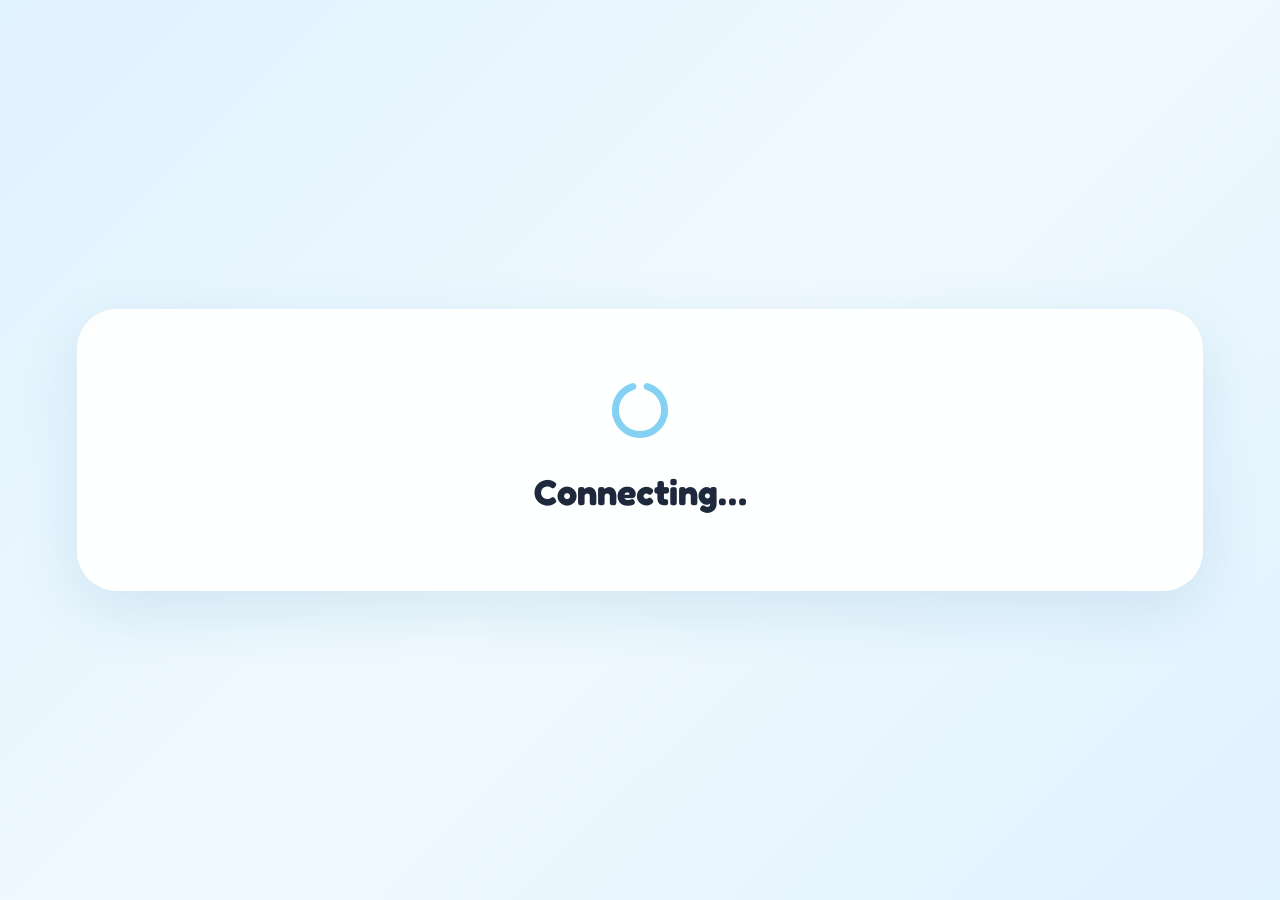
==== commit 503467b4: "Let the teacher's phone control the classroom projector The projector page and the teacher app now t" ====
--- a/projector.html
+++ b/projector.html
@@ -25,23 +25,51 @@
         fields (video, storybook, thinkTalk question text) — so there is no
         script for anyone to find even by inspecting this page's source.
 
-        It is driven entirely by BroadcastChannel messages sent from the
-        teacher's own Explore screen in the same browser (see
-        openProjectorView() and the broadcast() calls in app.js). No backend,
-        no network call — same-device, same-origin, two windows.
+        It is driven by the teacher's phone or laptop over that teacher's
+        private Supabase Realtime channel (see HMCloud.openProjectorLink in
+        cloud.js and broadcastToProjector() in app.js). Both devices are
+        signed in as the same teacher, so they connect automatically.
     -->
     <script src="chapters-data.js"></script>
+    <script src="https://cdn.jsdelivr.net/npm/@supabase/supabase-js@2.117.2/dist/umd/supabase.min.js"></script>
+    <script src="config.js"></script>
+    <script src="cloud.js"></script>
 </head>
 <body>
     <div class="projector-stage" id="projectorStage">
 
-        <!-- Waiting screen: shown until the teacher's window sends a state -->
+        <!-- Waiting screen: connecting → sign in / Start → waiting for the teacher's device -->
         <div class="proj-screen proj-waiting active" id="proj-waiting">
             <div class="proj-card">
-                <div class="proj-waiting-icon"><i class="fa-solid fa-satellite-dish"></i></div>
-                <h1>Waiting for the teacher's device…</h1>
-                <p>Keep this window open on the projector. Nothing will show here until class begins on the teacher's screen.</p>
-            </div>
+                <div data-waiting="connecting">
+                    <div class="proj-waiting-icon"><i class="fa-solid fa-circle-notch fa-spin"></i></div>
+                    <h1>Connecting…</h1>
+                </div>
+                <div data-waiting="signin" hidden>
+                    <div class="proj-waiting-icon"><i class="fa-solid fa-right-to-bracket"></i></div>
+                    <h1>Sign in on this laptop first</h1>
+                    <p>Sign in with the teacher account you will use on your phone, then open Projector mode again.</p>
+                    <a class="proj-start-btn" href="index.html">Go to sign in</a>
+                </div>
+                <div data-waiting="start" hidden>
+                    <div class="proj-waiting-icon"><i class="fa-solid fa-display"></i></div>
+                    <h1>Projector ready for <span id="proj-teacher-name"></span></h1>
+                    <p>Press Start to go full screen. This also lets the chapter video play with sound.</p>
+                    <button type="button" class="proj-start-btn" onclick="startProjector()">
+                        <i class="fa-solid fa-play"></i> Start projector
+                    </button>
+                </div>
+                <div data-waiting="ready" hidden>
+                    <div class="proj-waiting-icon"><i class="fa-solid fa-satellite-dish"></i></div>
+                    <h1>Waiting for the teacher's device…</h1>
+                    <p id="proj-waiting-detail"></p>
+                </div>
+            </div>
+        </div>
+
+        <!-- Shown over any screen while the link to the teacher's device is down -->
+        <div class="proj-connection" id="proj-connection" role="status" hidden>
+            <i class="fa-solid fa-wifi"></i> Reconnecting to the teacher's device…
         </div>
 
         <!-- 1. Settle & Breathe — full-bleed, same blue as .settle-card -->
--- a/projector.css
+++ b/projector.css
@@ -111,6 +111,54 @@
     font-size: clamp(14px, 1.4vw, 18px);
     color: var(--text-muted);
     max-width: 480px;
+    margin: 0 auto;
+}
+
+[hidden] { display: none !important; }
+
+.proj-start-btn {
+    display: inline-flex;
+    align-items: center;
+    gap: 12px;
+    margin-top: 32px;
+    padding: 18px 40px;
+    border: none;
+    border-radius: 9999px;
+    background: var(--primary-blue);
+    color: white;
+    font-family: var(--font-main);
+    font-size: clamp(18px, 1.6vw, 22px);
+    font-weight: 800;
+    text-decoration: none;
+    cursor: pointer;
+    box-shadow: 0 10px 24px rgba(14, 165, 233, 0.3);
+    transition: transform 0.15s ease, box-shadow 0.15s ease;
+}
+
+.proj-start-btn:hover { transform: translateY(-2px); box-shadow: 0 14px 30px rgba(14, 165, 233, 0.35); }
+.proj-start-btn:focus-visible { outline: 4px solid var(--text-dark); outline-offset: 4px; }
+
+.proj-connection {
+    position: fixed;
+    top: 20px;
+    left: 50%;
+    transform: translateX(-50%);
+    z-index: 20;
+    display: flex;
+    align-items: center;
+    gap: 10px;
+    padding: 10px 22px;
+    border-radius: 9999px;
+    background: #FEF3C7;
+    color: #92400E;
+    font-weight: 700;
+    font-size: 16px;
+    box-shadow: var(--shadow-soft);
+}
+
+@media (prefers-reduced-motion: reduce) {
+    .proj-start-btn { transition: none; }
+    .proj-start-btn:hover { transform: none; }
 }
 
 /* ---------- 1. Settle & breathe ---------- */
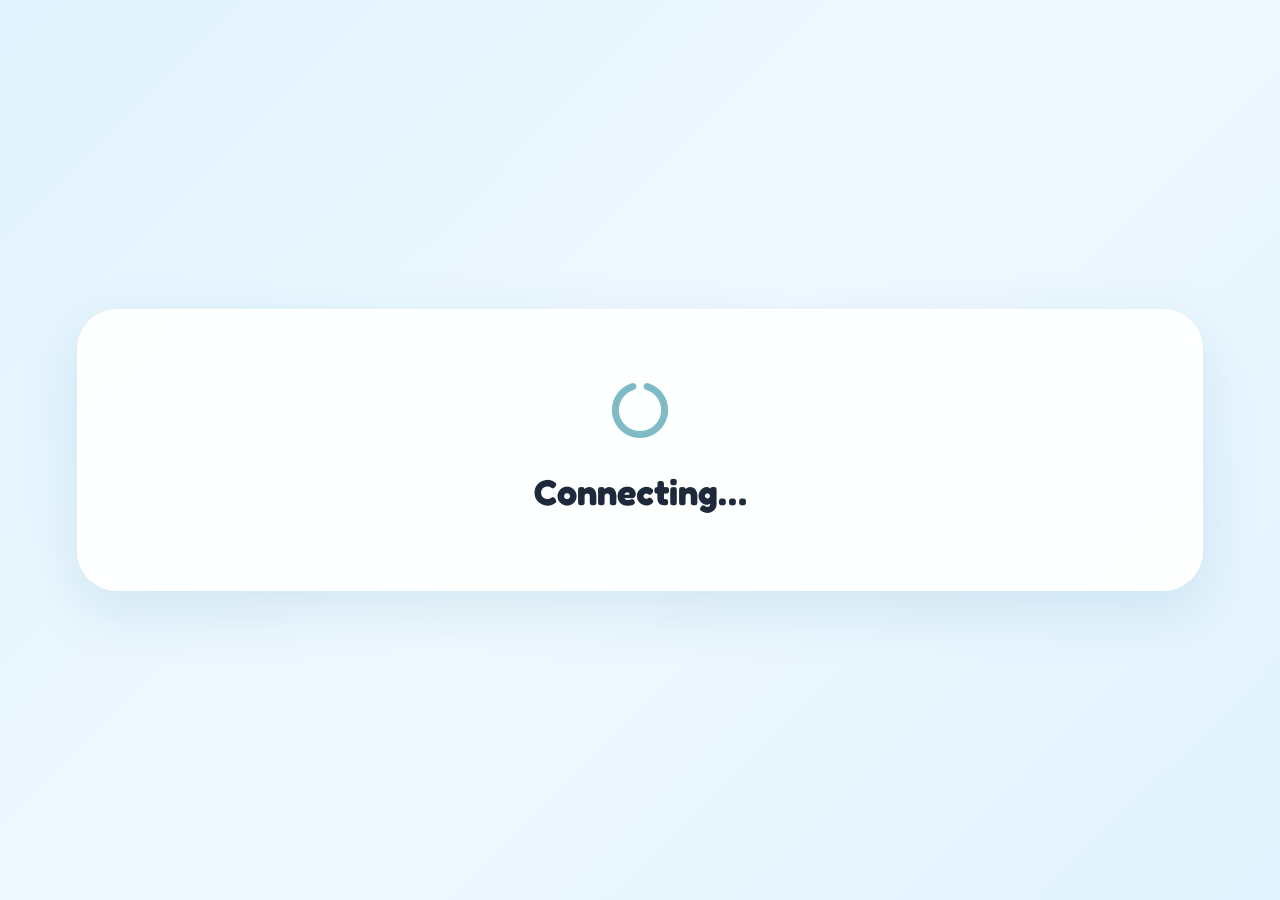
==== commit 4955efea: "Chapter colours and quotes from the printed HappyMinds book Chapters take their book colour group (1" ====
--- a/projector.html
+++ b/projector.html
@@ -34,6 +34,7 @@
     <script src="https://cdn.jsdelivr.net/npm/@supabase/supabase-js@2.117.2/dist/umd/supabase.min.js"></script>
     <script src="config.js"></script>
     <script src="cloud.js"></script>
+    <script src="narration.js"></script>
 </head>
 <body>
     <div class="projector-stage" id="projectorStage">
@@ -64,6 +65,15 @@
                     <h1>Waiting for the teacher's device…</h1>
                     <p id="proj-waiting-detail"></p>
                 </div>
+                <div data-waiting="stopped" hidden>
+                    <div class="proj-waiting-icon"><i class="fa-solid fa-power-off"></i></div>
+                    <h1>Projector stopped</h1>
+                    <p id="proj-stopped-detail"></p>
+                    <button type="button" class="proj-start-btn" id="proj-restart-btn" onclick="restartProjector()">
+                        <i class="fa-solid fa-play"></i> Start again
+                    </button>
+                    <a class="proj-start-btn" id="proj-signin-again" href="index.html" hidden>Sign in again</a>
+                </div>
             </div>
         </div>
 
@@ -72,10 +82,14 @@
             <i class="fa-solid fa-wifi"></i> Reconnecting to the teacher's device…
         </div>
 
-        <!-- 1. Settle & Breathe — full-bleed, same blue as .settle-card -->
+        <!-- 1. Settle — full-bleed in the chapter's colour, with the chapter's
+             quote from the printed book (like the book's quote page) -->
         <div class="proj-screen proj-settle" id="proj-settle">
             <div class="proj-door"><i class="fa-solid fa-door-open"></i></div>
-            <h1 class="proj-breathe-text" id="proj-breathe-text">Breathe in...</h1>
+            <figure class="proj-quote">
+                <blockquote class="proj-breathe-text" id="proj-quote-text">Breathe in...</blockquote>
+                <figcaption id="proj-quote-by"></figcaption>
+            </figure>
         </div>
 
         <!-- 2. Watch the video -->
@@ -113,8 +127,8 @@
         <!-- 5. Draw your world -->
         <div class="proj-screen proj-draw" id="proj-draw">
             <div class="proj-card">
-                <h1><i class="fa-solid fa-palette"></i> Draw Your World</h1>
-                <p class="proj-draw-sub">Add at least 6–7 things to your map.</p>
+                <h1><i class="fa-solid fa-palette"></i> <span id="proj-draw-title">Class activity</span></h1>
+                <p class="proj-draw-sub">Work on paper, in your notebook.</p>
                 <div class="proj-draw-timer" id="proj-draw-timer" style="display:none;">
                     <svg viewBox="0 0 120 120" class="proj-timer-ring">
                         <circle cx="60" cy="60" r="54" class="proj-timer-track"></circle>
@@ -178,6 +192,18 @@
                     <li>My names start with capital letters</li>
                     <li>My story has a beginning</li>
                 </ul>
+            </div>
+        </div>
+
+        <!-- Story feedback: one student's feedback (never the story itself) -->
+        <div class="proj-screen proj-create-feedback" id="proj-create-feedback">
+            <div class="proj-card">
+                <h1><i class="fa-solid fa-comment-dots"></i> <span id="proj-feedback-title">Story feedback</span></h1>
+                <dl class="proj-feedback-list">
+                    <div class="proj-feedback-row well"><dt><i class="fa-solid fa-star"></i> What went well</dt><dd id="proj-feedback-praise"></dd></div>
+                    <div class="proj-feedback-row next"><dt><i class="fa-solid fa-lightbulb"></i> Try this next time</dt><dd id="proj-feedback-tip"></dd></div>
+                    <div class="proj-feedback-row think"><dt><i class="fa-solid fa-circle-question"></i> Think about</dt><dd id="proj-feedback-question"></dd></div>
+                </dl>
             </div>
         </div>
 
--- a/projector.css
+++ b/projector.css
@@ -8,7 +8,8 @@
    ========================================================================== */
 
 :root {
-    --primary-blue: #0EA5E9;
+    /* Follows the chapter's colour group (applyChapterColours, chapters-data.js). */
+    --primary-blue: var(--ch-deep, #0EA5E9);
     --accent-green: #10B981;
     --accent-orange: #F59E0B;
     --accent-pink: #EC4899;
@@ -161,13 +162,16 @@
     .proj-start-btn:hover { transform: none; }
 }
 
-/* ---------- 1. Settle & breathe ---------- */
-/* Full-bleed, exactly .settle-card's blue gradient — the same "opening
-   ritual" colour the teacher's own screen uses for this step. */
+/* ---------- 1. Settle ---------- */
+/* Full-bleed in the chapter's colour, like the book's quote page, with
+   text in the colour that reads on it. */
 .proj-settle {
-    background: linear-gradient(135deg, #0EA5E9, #0284C7);
-    color: white;
-}
+    background: var(--ch-main, #0EA5E9);
+    color: var(--ch-on, white);
+}
+
+.proj-quote { margin: 0; max-width: 1100px; display: flex; flex-direction: column; align-items: center; gap: 18px; text-align: center; }
+.proj-quote figcaption { font-size: clamp(18px, 2vw, 28px); font-weight: 600; opacity: 0.92; }
 
 .proj-door {
     width: clamp(120px, 14vw, 200px);
@@ -183,10 +187,13 @@
 }
 
 .proj-breathe-text {
+    margin: 0;
     font-family: var(--font-display);
     font-weight: 600;
-    font-size: clamp(36px, 6vw, 72px);
-    letter-spacing: 0.5px;
+    font-size: clamp(26px, 3.8vw, 52px);
+    line-height: 1.3;
+    letter-spacing: 0.3px;
+    text-wrap: balance;
 }
 
 @keyframes proj-float {
@@ -213,6 +220,10 @@
 }
 
 video.proj-video-el { object-fit: contain; }
+
+/* The projector's video can't be clicked or hovered (no YouTube pause overlay
+   or title bar popping up): the teacher's device is the only control. */
+.proj-video-el, .proj-video-el iframe { pointer-events: none; }
 
 /* ---------- 3. Storybook ---------- */
 /* The exact .storybook-card treatment (warm cream/gold), just bigger. */
@@ -485,14 +496,49 @@
     border-radius: 8px;
 }
 
-.proj-create-write h1, .proj-create-check h1 {
+.proj-create-write h1, .proj-create-check h1, .proj-create-feedback h1 {
     font-family: var(--font-display);
     font-size: clamp(28px, 4vw, 46px);
     margin-bottom: 12px;
     color: var(--text-dark);
 }
 
-.proj-create-write h1 i, .proj-create-check h1 i { color: var(--accent-pink); margin-right: 14px; }
+.proj-create-write h1 i, .proj-create-check h1 i, .proj-create-feedback h1 i { color: var(--accent-pink); margin-right: 14px; }
+
+.proj-feedback-list {
+    display: flex;
+    flex-direction: column;
+    gap: 18px;
+    width: 100%;
+    max-width: 1000px;
+    margin-top: 16px;
+    text-align: left;
+}
+.proj-feedback-row {
+    border-radius: 18px;
+    padding: 18px 24px;
+    border: 1.5px solid;
+}
+.proj-feedback-row dt {
+    font-size: clamp(14px, 1.5vw, 19px);
+    font-weight: 800;
+    text-transform: uppercase;
+    letter-spacing: 0.5px;
+    margin-bottom: 6px;
+}
+.proj-feedback-row dt i { margin-right: 8px; }
+.proj-feedback-row dd {
+    font-size: clamp(20px, 2.4vw, 30px);
+    font-weight: 600;
+    line-height: 1.4;
+    color: var(--text-dark);
+}
+.proj-feedback-row.well { background: #ECFDF5; border-color: #A7F3D0; }
+.proj-feedback-row.well dt { color: #047857; }
+.proj-feedback-row.next { background: #FFFBEB; border-color: #FDE68A; }
+.proj-feedback-row.next dt { color: #B45309; }
+.proj-feedback-row.think { background: #F0F9FF; border-color: #BAE6FD; }
+.proj-feedback-row.think dt { color: #0369A1; }
 
 #proj-write-reminder { margin-bottom: 36px; }
 
@@ -778,3 +824,20 @@
     .proj-spotlight-icon.active { animation: none; }
     .proj-screen { transition: opacity 0.2s linear; transform: none; }
 }
+
+/* ---------- Read-aloud highlight (see narration.js) ---------- */
+/* The sentence being read is softly tinted; the word being spoken is lit. */
+.sb-word {
+    border-radius: 6px;
+    padding: 0 3px;
+    transition: background 0.12s ease, color 0.12s ease;
+}
+.sb-word.reading { background: rgba(252, 211, 77, 0.28); }
+.sb-word.speaking { background: #FCD34D; color: #78350F; }
+
+@media (prefers-reduced-motion: reduce) {
+    .sb-word { transition: none; }
+}
+
+/* Activity timer paused by the teacher: dim the ring so the class can see it. */
+.proj-draw-timer.paused { opacity: 0.55; }
